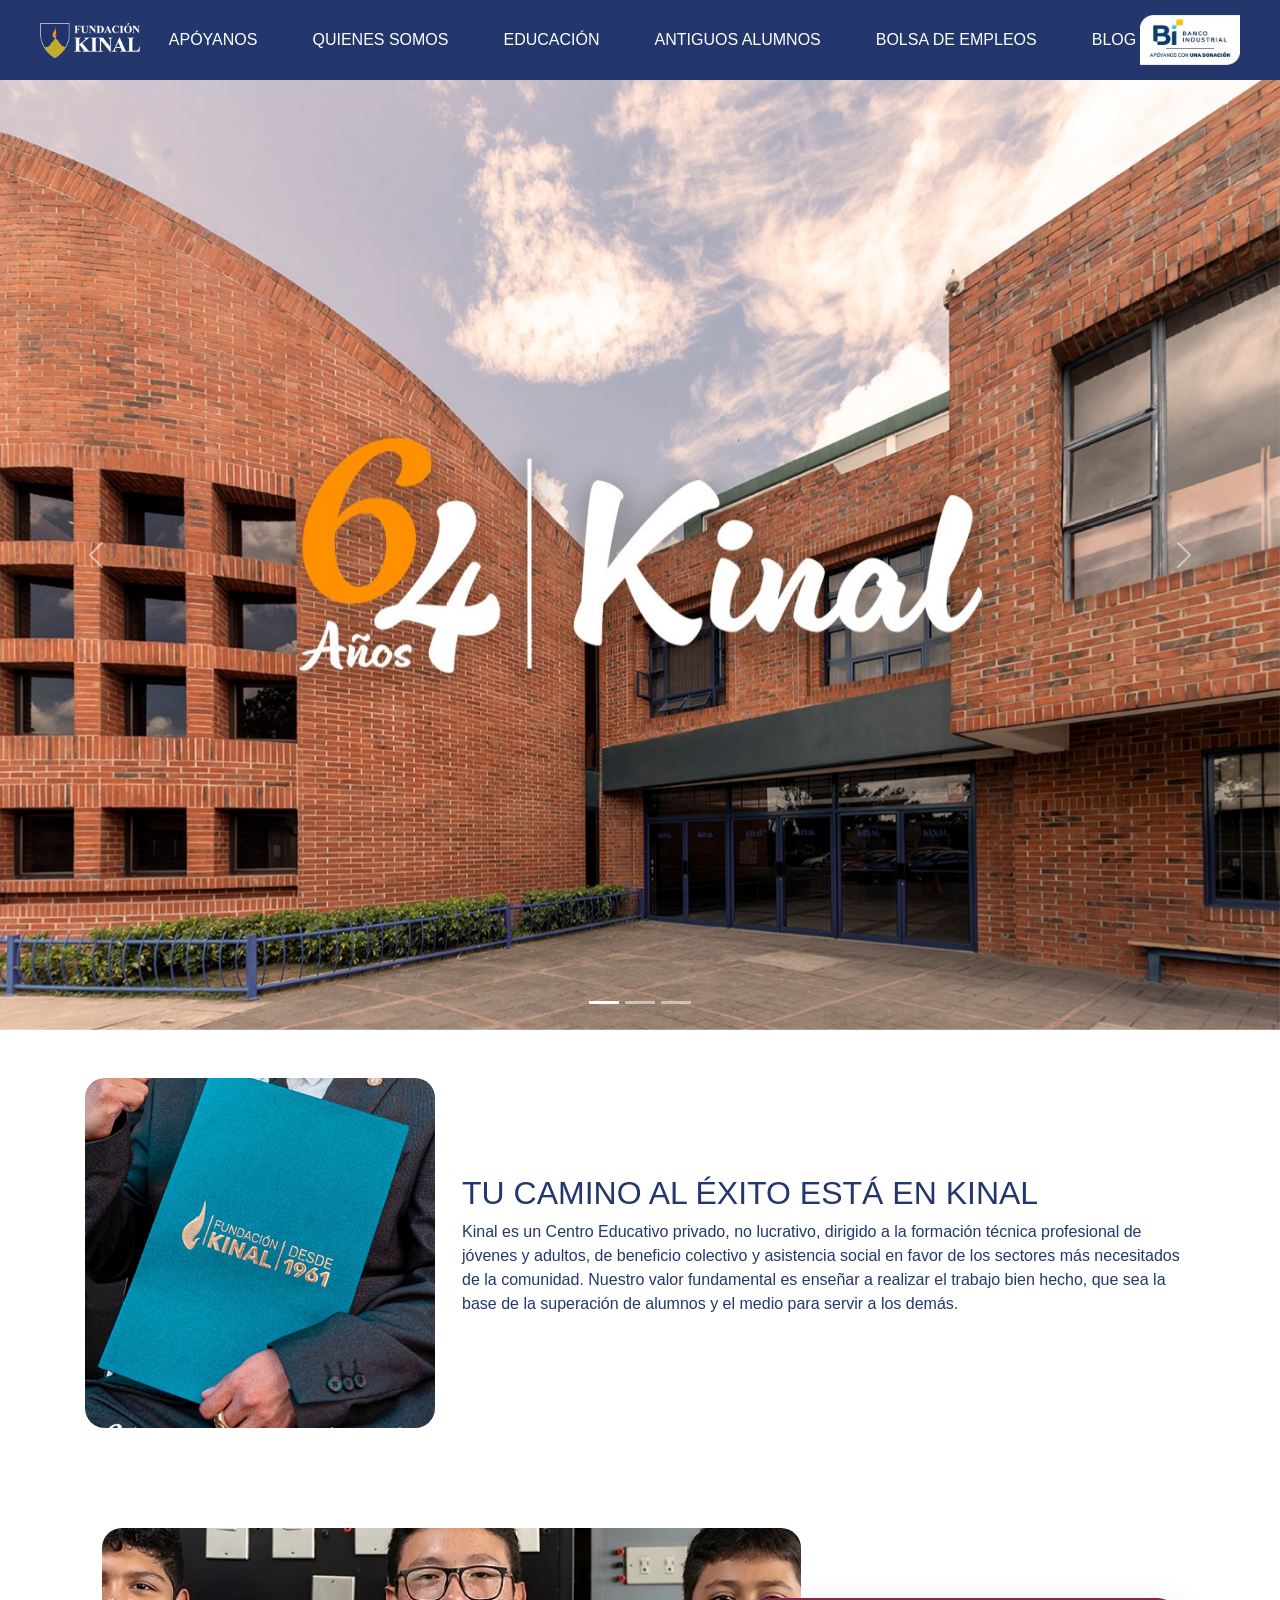
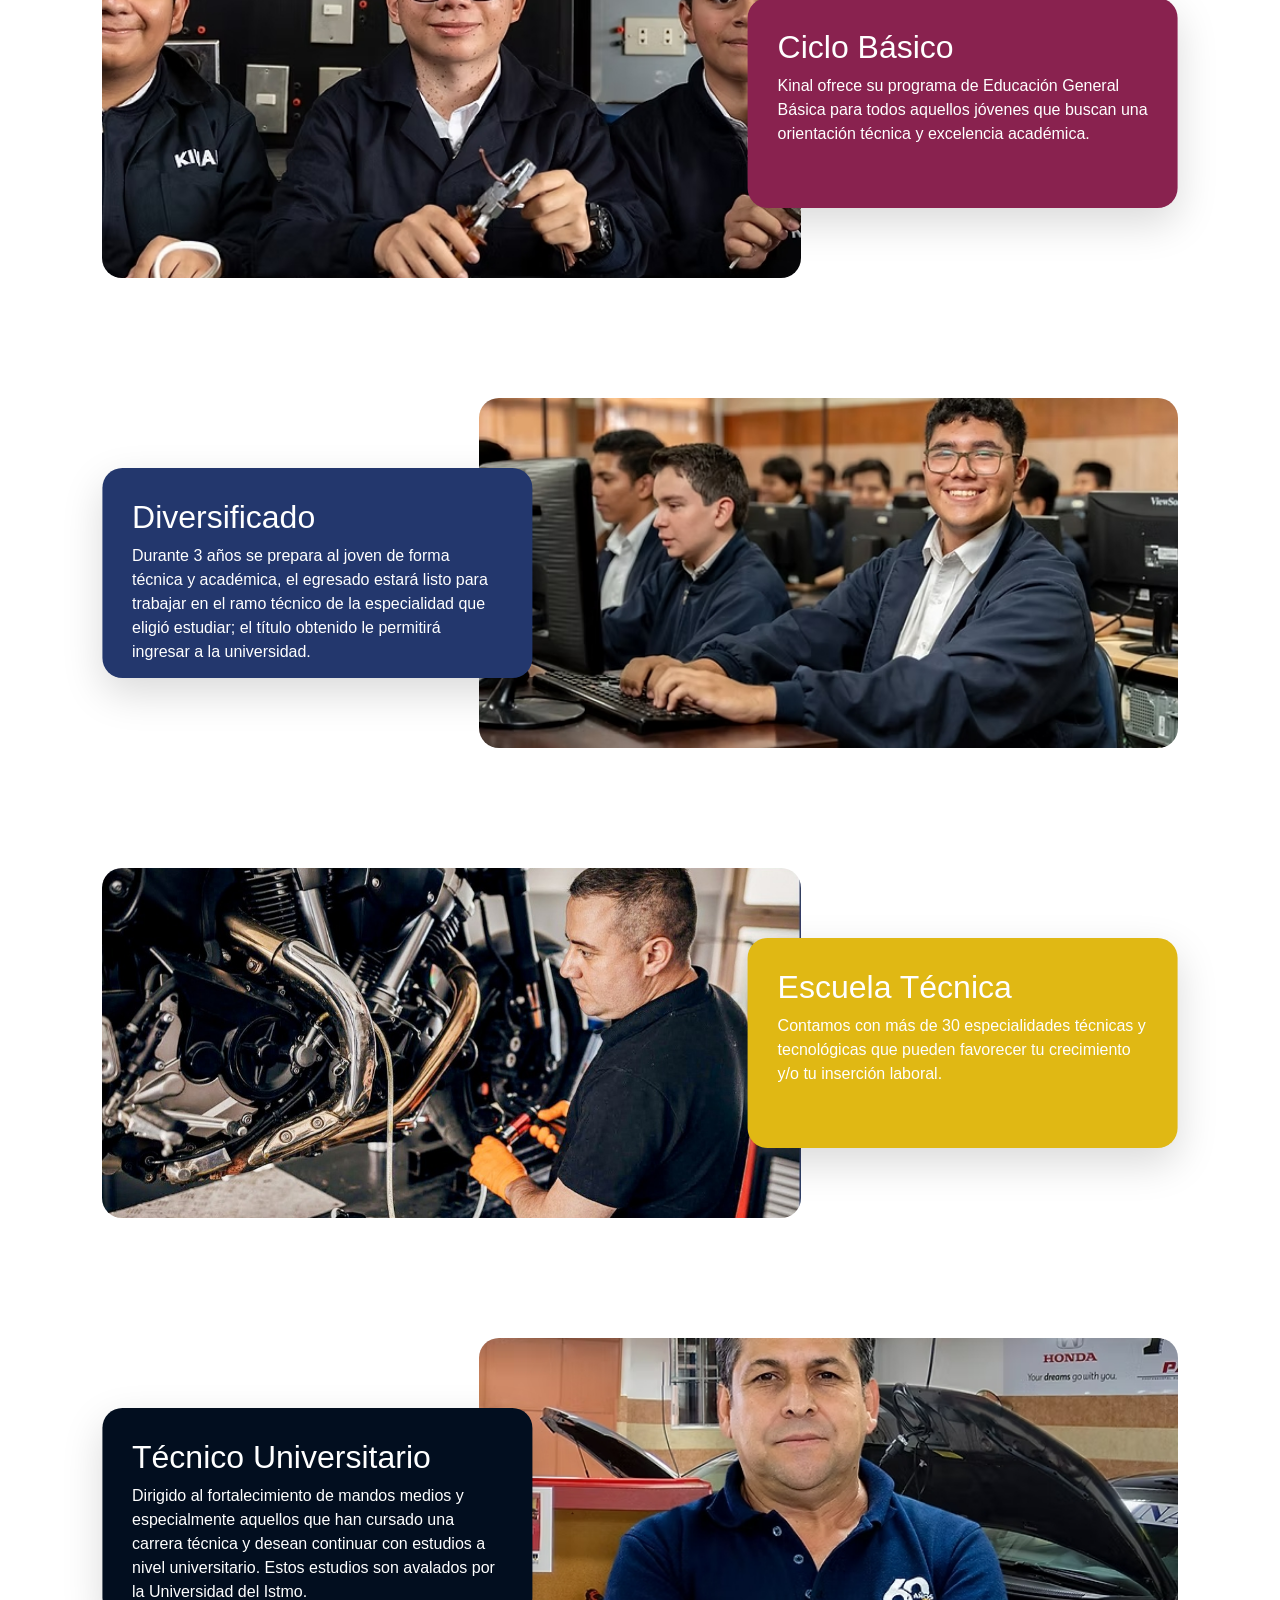
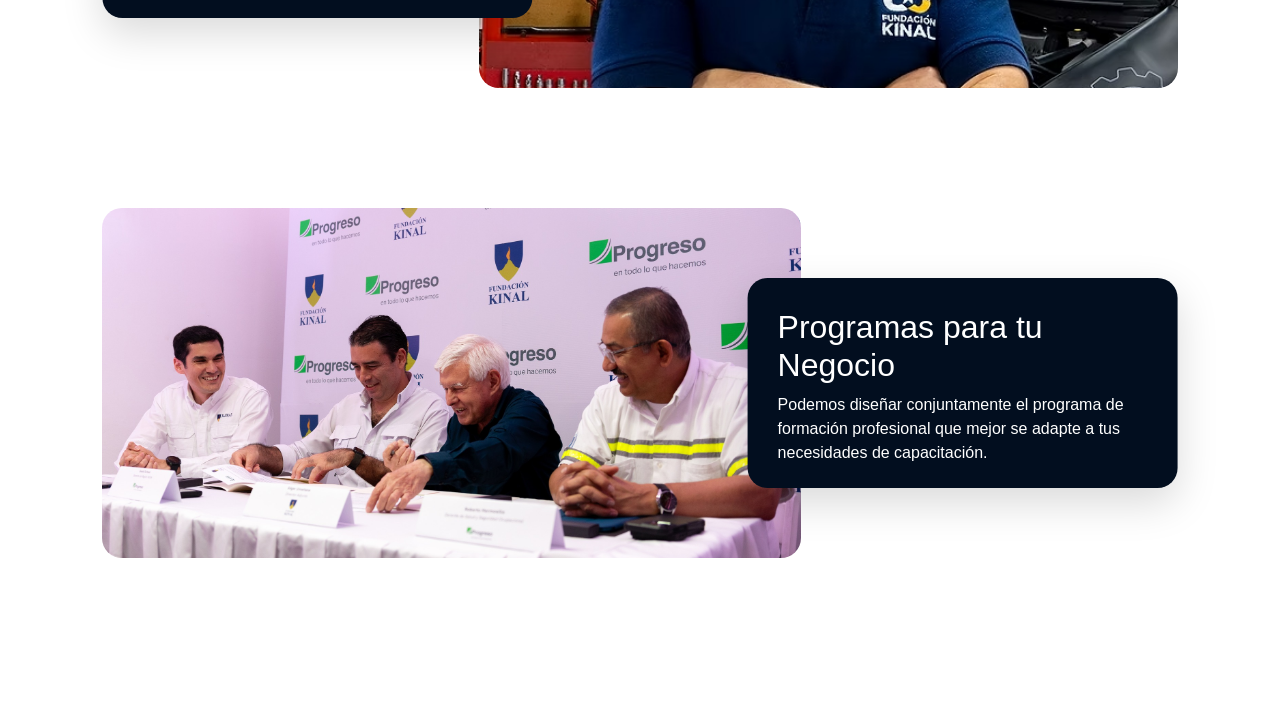
==== kinal.html @ 579fa418 "Se trabajó vista preliminar de Rediseño Página Kinal" ====
<!DOCTYPE html>
<html lang="es">
<head>
    <meta charset="UTF-8">
    <meta name="viewport" content="width=device-width, initial-scale=1.0">
    <title>Fundación Kinal</title>
    <link href="https://cdn.jsdelivr.net/npm/bootstrap@5.3.8/dist/css/bootstrap.min.css" rel="stylesheet" integrity="sha384-sRIl4kxILFvY47J16cr9ZwB07vP4J8+LH7qKQnuqkuIAvNWLzeN8tE5YBujZqJLB" crossorigin="anonymous"></head>
    <script src="https://cdn.jsdelivr.net/npm/bootstrap@5.3.8/dist/js/bootstrap.bundle.min.js" integrity="sha384-FKyoEForCGlyvwx9Hj09JcYn3nv7wiPVlz7YYwJrWVcXK/BmnVDxM+D2scQbITxI" crossorigin="anonymous"></script>
    <link rel="stylesheet" href="./styles/kinal.css">
<body>
    <header class="header">
        <div class="logo"><img src="assets/logo_kinal.png" alt=""></div>
        <nav class="nav">
            <a href="#inicio">APÓYANOS</a>
            <a href="#galeria">QUIENES SOMOS</a>
            <a href="#servicios">EDUCACIÓN</a>
            <a href="#contacto">ANTIGUOS ALUMNOS</a>
            <a href="#contacto">BOLSA DE EMPLEOS</a>
            <a href="#contacto">BLOG</a>

        </nav>
        <div class="bi"><img src="assets/bi_kinal.png" alt=""></div>
    </header>

    <div id="carouselExampleIndicators" class="carousel slide">
        <div class="carousel-indicators">
            <button type="button" data-bs-target="#carouselExampleIndicators" data-bs-slide-to="0" class="active" aria-current="true" aria-label="Slide 1"></button>
            <button type="button" data-bs-target="#carouselExampleIndicators" data-bs-slide-to="1" aria-label="Slide 2"></button>
            <button type="button" data-bs-target="#carouselExampleIndicators" data-bs-slide-to="2" aria-label="Slide 3"></button>
        </div>
        <div class="carousel-inner">
            <div class="carousel-item active">
            <img src="assets/construccion_kinal.jpg" class="d-block w-100" alt="...">
            </div>
            <div class="carousel-item">
            <img src="assets/graduandos.jpg" class="d-block w-100" alt="...">
            </div>
            <div class="carousel-item">
            <img src="assets/3ro_kinal.jpg" class="d-block w-100" alt="...">
            </div>
        </div>
        <button class="carousel-control-prev" type="button" data-bs-target="#carouselExampleIndicators" data-bs-slide="prev">
            <span class="carousel-control-prev-icon" aria-hidden="true"></span>
            <span class="visually-hidden">Previous</span>
        </button>
        <button class="carousel-control-next" type="button" data-bs-target="#carouselExampleIndicators" data-bs-slide="next">
            <span class="carousel-control-next-icon" aria-hidden="true"></span>
            <span class="visually-hidden">Next</span>
        </button>
    </div>

    <div class="container my-5">

  <div class="row align-items-center">    
    <div class="col-md-4 text-center">
      <img 
        src="./assets/exito_kinal.jpg" 
        alt="Kinal"
        class="img-fluid imagen-kinal"
      >
    </div>
    <div class="col-md-8 texto-kinal">
      <h2>TU CAMINO AL ÉXITO ESTÁ EN KINAL</h2>
      <p>
        Kinal es un Centro Educativo privado, no lucrativo, dirigido a la
        formación técnica profesional de jóvenes y adultos, de beneficio
        colectivo y asistencia social en favor de los sectores más necesitados
        de la comunidad. Nuestro valor fundamental es enseñar a realizar el
        trabajo bien hecho, que sea la base de la superación de alumnos y el
        medio para servir a los demás.
      </p>
    </div>

    <section class="info-section">

  <div class="info-block left">
    <img src="assets/basicos.jpg" alt="Instalaciones">
    <div class="info-box basicos">
      <h2>Ciclo Básico</h2>
      <p>
        Kinal ofrece su programa de Educación General Básica para todos aquellos jóvenes que buscan una orientación técnica y excelencia académica.
      </p>
    </div>
  </div>

  <div class="info-block right">
    <img src="assets/diversificado.jpg" alt="Laboratorios">
    <div class="info-box diversificado">
      <h2>Diversificado</h2>
      <p>
        Durante 3 años se prepara al joven de forma técnica y académica, el egresado estará listo para trabajar en el ramo técnico de la especialidad que eligió estudiar; el título obtenido le permitirá ingresar a la universidad.
      </p>
    </div>
  </div>

  <div class="info-block left">
    <img src="assets/superior.jpg" alt="Instalaciones">
    <div class="info-box superior">
      <h2>Escuela Técnica</h2>
      <p>
        Contamos con más de 30 especialidades técnicas y tecnológicas que pueden favorecer tu crecimiento y/o tu inserción laboral.
      </p>
    </div>
  </div>

  <div class="info-block right">
    <img src="assets/tecnicoUni.jpg" alt="Laboratorios">
    <div class="info-box tecnico">
      <h2>Técnico Universitario</h2>
      <p>
        Dirigido al fortalecimiento de mandos medios y especialmente aquellos que han cursado una carrera técnica y desean continuar con estudios a nivel universitario. Estos estudios son avalados por la Universidad del Istmo.      
      </p>
    </div>
  </div>

  <div class="info-block left">
    <img src="assets/negocio.jpg" alt="Instalaciones">
    <div class="info-box tecnico">
      <h2>Programas para tu Negocio</h2>
      <p>
        Podemos diseñar conjuntamente el programa de formación profesional que mejor se adapte a tus necesidades de capacitación.
      </p>
    </div>
  </div>


</section>

  </div>
</div>
</body>
</html>
---- styles/kinal.css ----
* {
    margin: 0;
    padding: 0;
    box-sizing: border-box;
}

body {
    padding-top: 80px;
    font-family: Arial, sans-serif;
}

/* HEADER */
.header {
    position: fixed;
    top: 0;
    width: 100%;
    background-color: #23376d;
    color: #ffffff;
    display: flex;
    justify-content: space-between;
    align-items: center;
    padding: 15px 40px;
    z-index: 1000;
}

/* LOGO */
.logo,
.bi {
    flex: 1;
}

.logo {
    text-align: left;
}

.bi {
    text-align: right;
}

/* NAV CENTRADA */
.nav {
    flex: 2;
    display: flex;
    justify-content: center;
    gap: 30px;
    flex-wrap: nowrap;     
    white-space: nowrap;
}

.logo img{
    width: 100px;

}

.bi img{
    width: 100px;

}

/* NAV */
.nav a {
    color: #ffffff;
    text-decoration: none;
    margin-left: 25px;
    font-size: 1rem;
    position: relative;
    transition: color 0.3s ease;
    white-space: nowrap;
}

/* Hover con línea animada */
.nav a::after {
    content: "";
    position: absolute;
    width: 0;
    height: 2px;
    background-color: #eb7207;
    left: 0;
    bottom: -5px;
    transition: width 0.3s ease;
}

.nav a:hover {
    color: #eb7207;
}

.nav a:hover::after {
    width: 100%;
}

.carousel-item {
  height: 950px;
}

.carousel-item img {
  height: 100%;
  width: 100%;
  object-fit: cover;
}
.imagen-kinal {
  width: 350px;
  height: 350px;
  object-fit: cover; /* evita deformaciones */
  border-radius: 20px; /* bordes redondeados */
}

.texto-kinal {
  color: #23376d;
}

.info-section {
    display: flex;
    flex-direction: column;
    gap: 120px;
    margin: 100px auto;
    max-width: 1100px;
}

/* BLOQUE BASE */
.info-block {
    position: relative;
    display: flex;
    align-items: center;
}

/* IMAGEN */
.info-block img {
    width: 65%;
    height: 350px;
    object-fit: cover;
    border-radius: 20px;
}

/* CAJA DE TEXTO */
.info-box {
    position: absolute;
    width: 40%;
    height: 60%;
    background-color: #ffffff;
    padding: 30px;
    border-radius: 20px;
    box-shadow: 0 15px 40px rgba(0,0,0,0.15);
    color: white;
}

.info-box.basicos{
    background-color: #89224f;
}

.info-box.diversificado{
    background-color: #23376d;
}

.info-box.superior{
    background-color: #e0b814;
}

.info-box.tecnico{
    background-color: #020e1f;
}
/* IZQUIERDA */
.info-block.left {
    justify-content: flex-start;
}

.info-block.left .info-box {
    left: 0;
    transform: translateX(150%);
}



/* DERECHA */
.info-block.right {
    justify-content: flex-end;
}

.info-block.right .info-box {
    right: 0;
    transform: translateX(-150%);
}
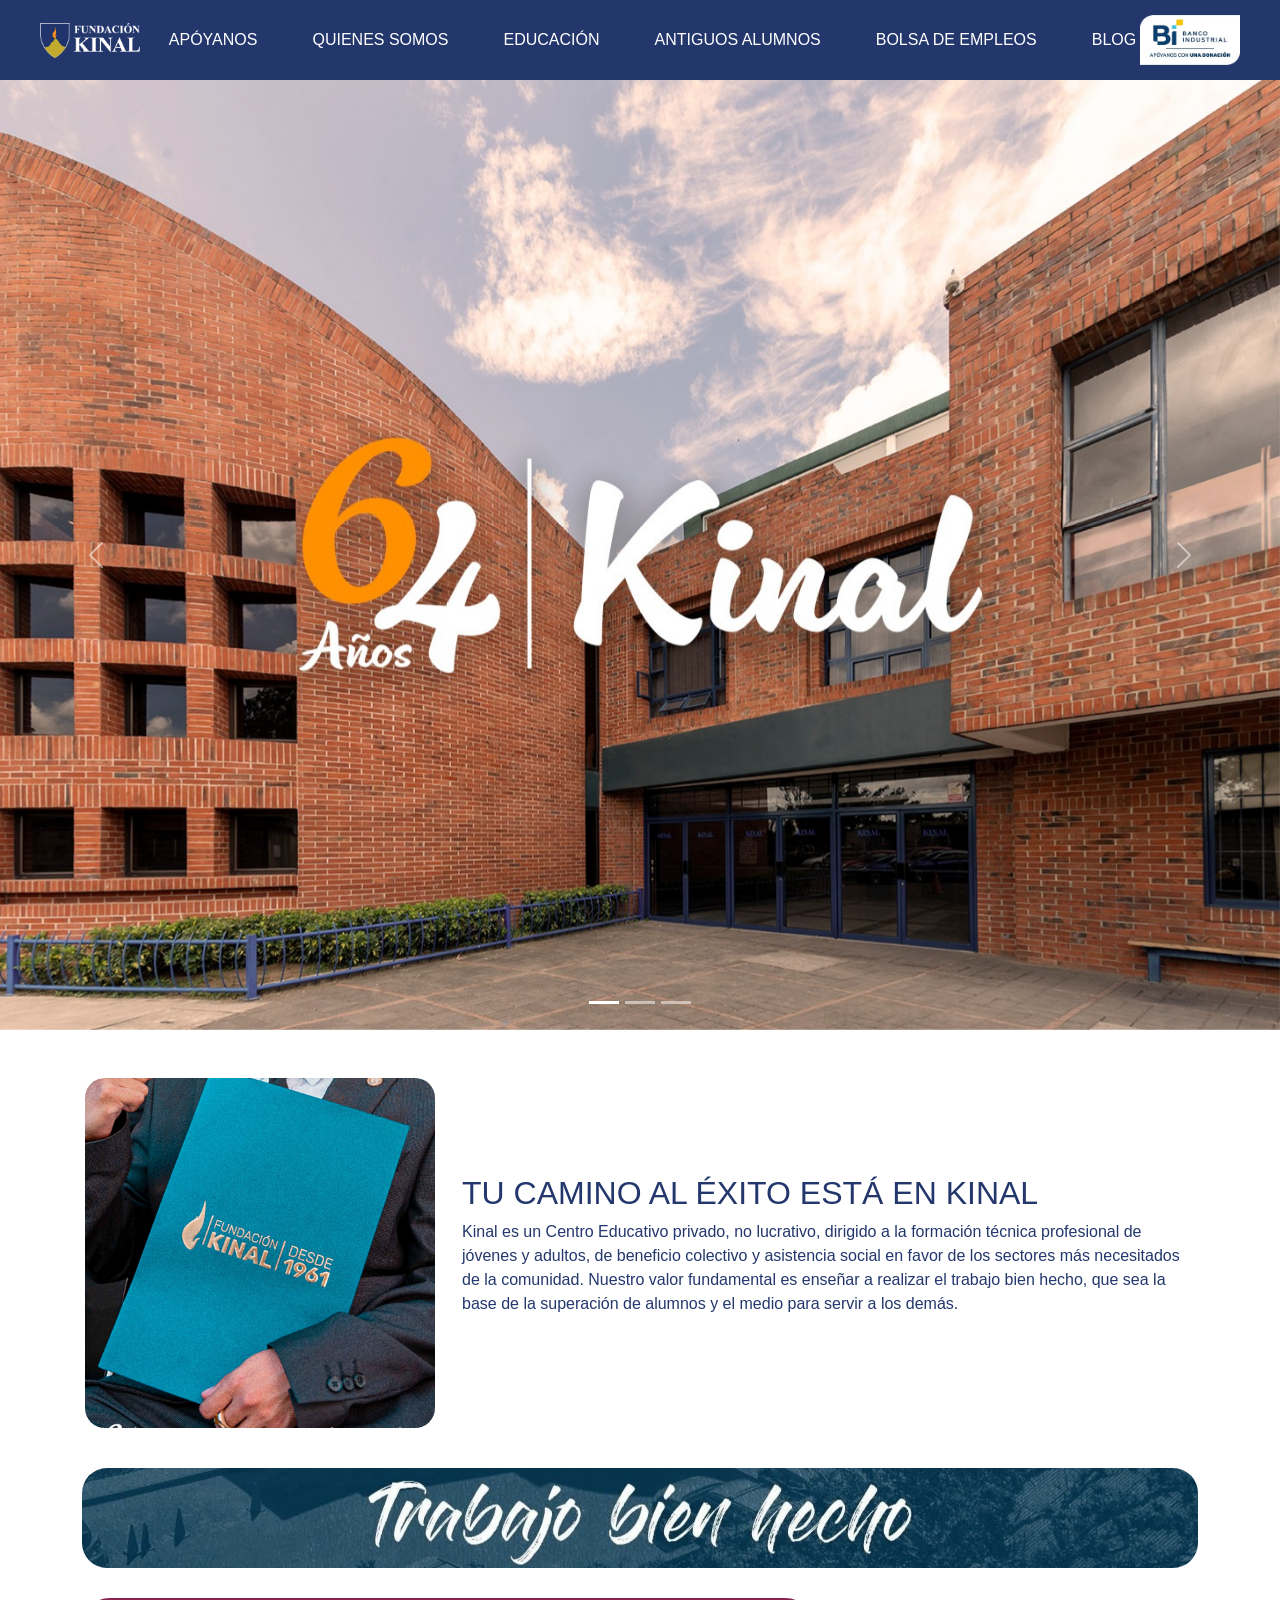
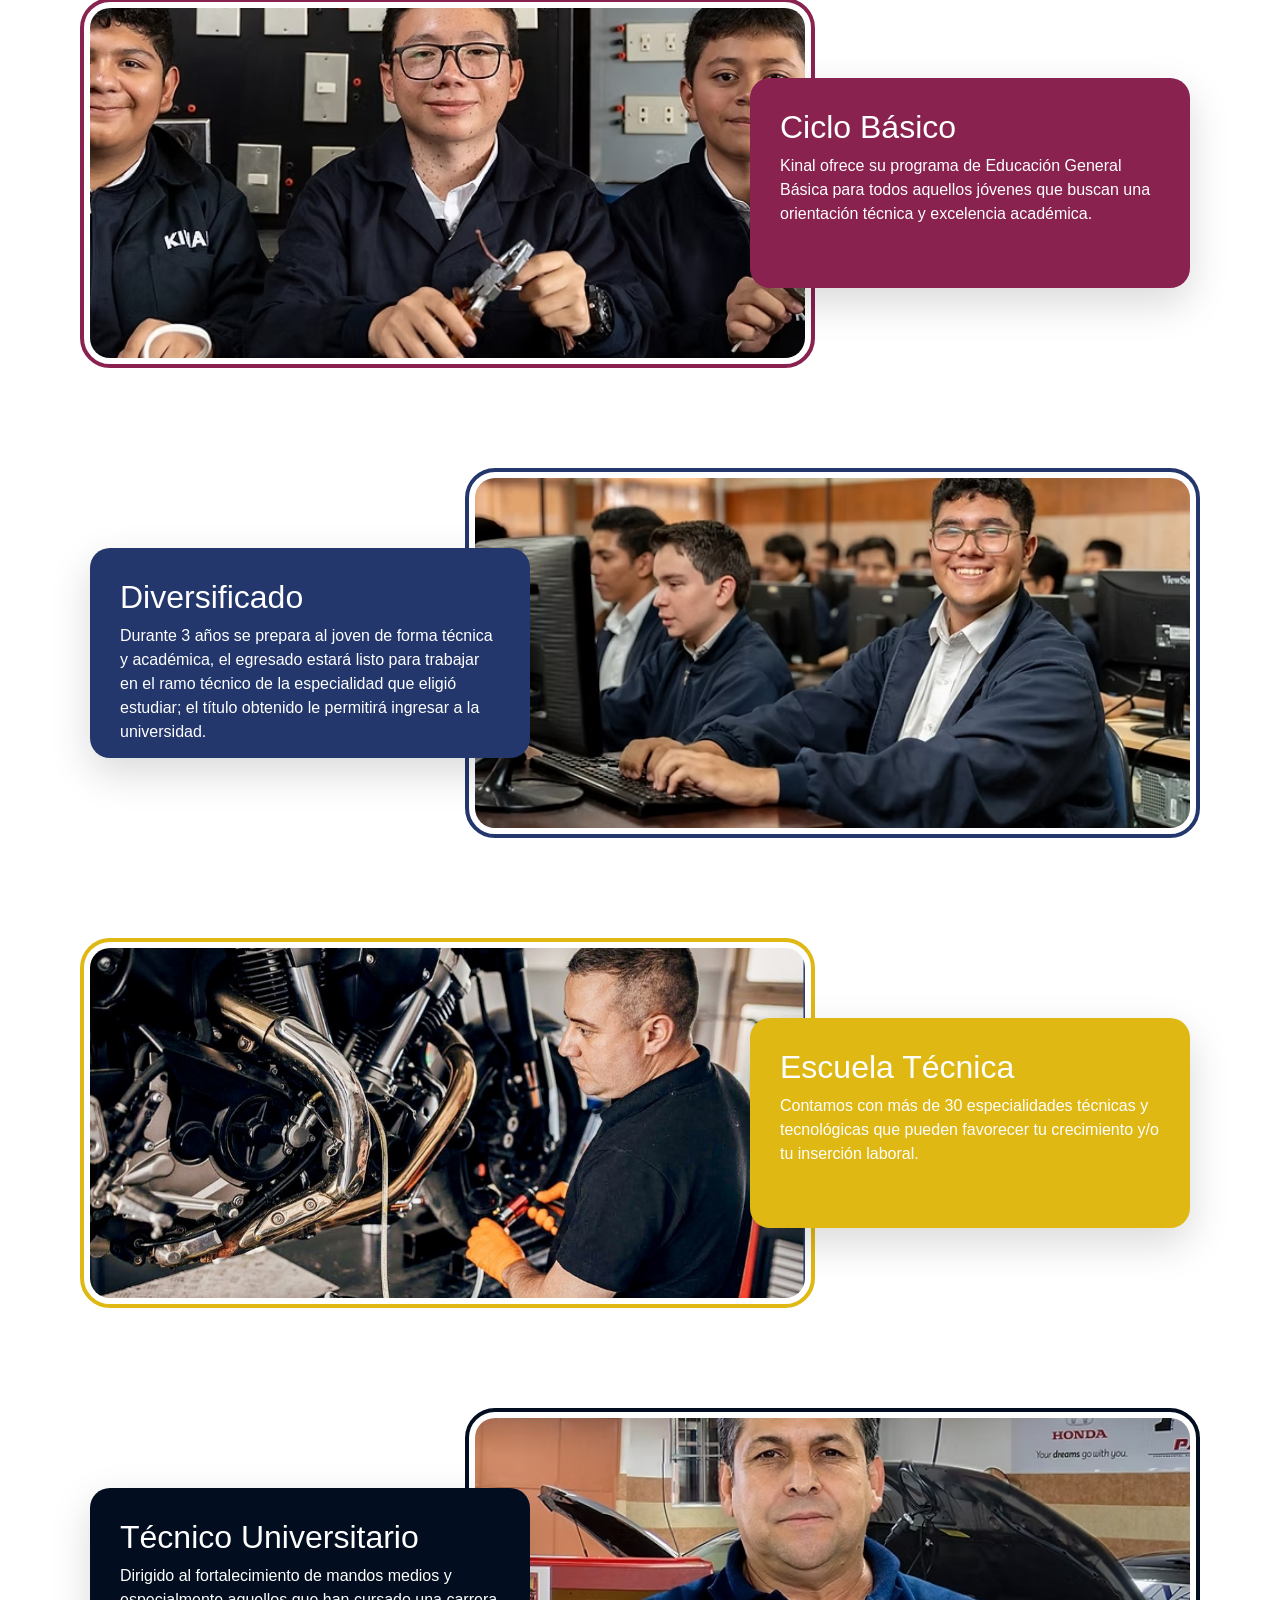
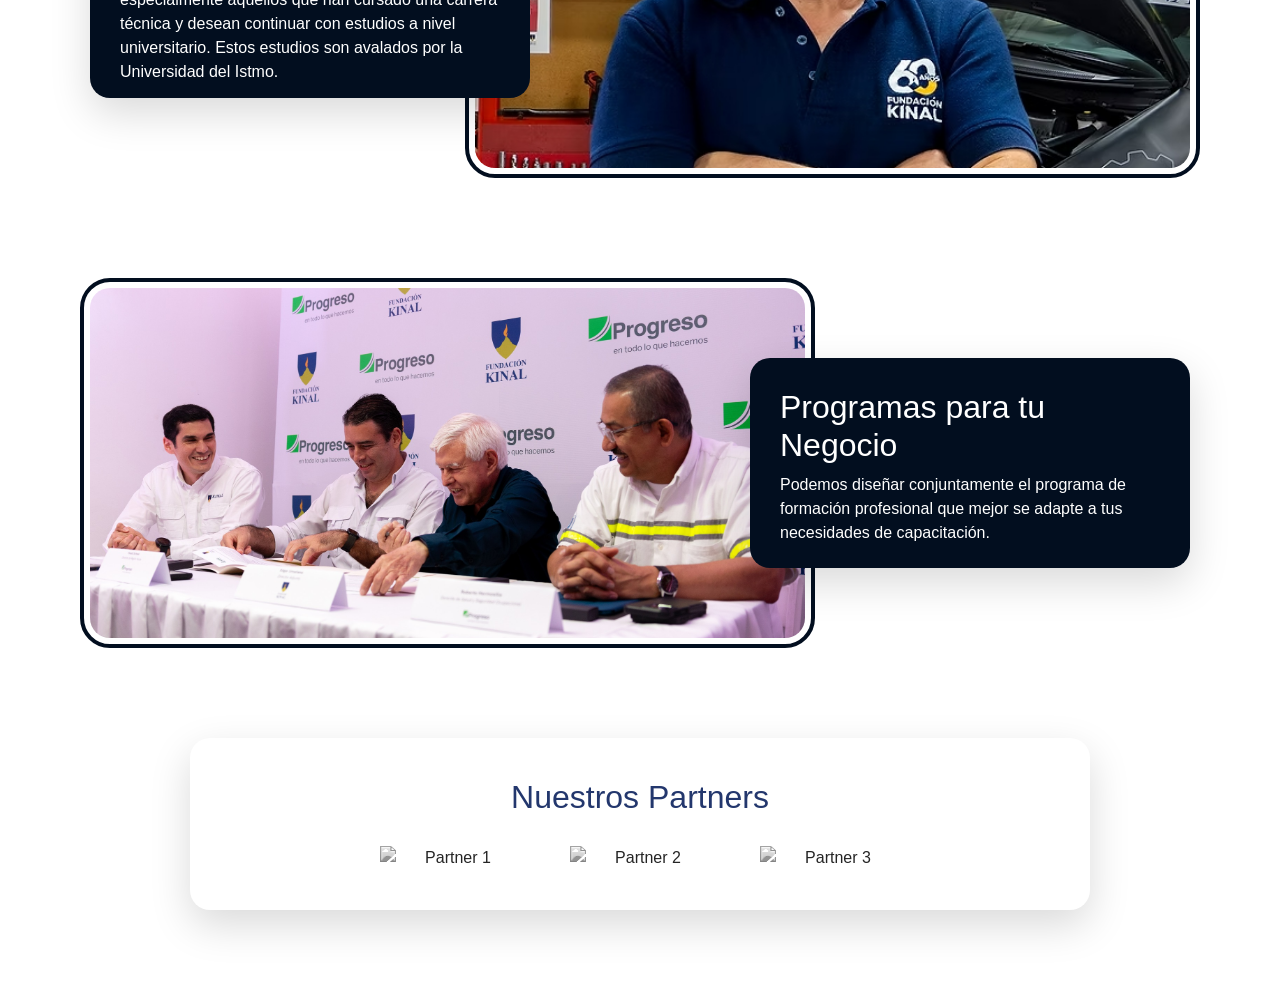
==== commit 1c692f25: "Se agregaron imagenes al diseño de la página de Kinal" ====
--- a/kinal.html
+++ b/kinal.html
@@ -51,80 +51,96 @@
 
     <div class="container my-5">
 
-  <div class="row align-items-center">    
-    <div class="col-md-4 text-center">
-      <img 
-        src="./assets/exito_kinal.jpg" 
-        alt="Kinal"
-        class="img-fluid imagen-kinal"
-      >
+    <div class="row align-items-center">    
+        <div class="col-md-4 text-center">
+        <img 
+            src="./assets/exito_kinal.jpg" 
+            alt="Kinal"
+            class="img-fluid imagen-kinal"
+        >
+        </div>
+        <div class="col-md-8 texto-kinal">
+        <h2>TU CAMINO AL ÉXITO ESTÁ EN KINAL</h2>
+        <p>
+            Kinal es un Centro Educativo privado, no lucrativo, dirigido a la
+            formación técnica profesional de jóvenes y adultos, de beneficio
+            colectivo y asistencia social en favor de los sectores más necesitados
+            de la comunidad. Nuestro valor fundamental es enseñar a realizar el
+            trabajo bien hecho, que sea la base de la superación de alumnos y el
+            medio para servir a los demás.
+        </p>
+        </div>
+    </div>   
+
+    <div class="banner-imagen">
+        <img src="assets/lema.jpg" alt="Trabajo bien hecho">
     </div>
-    <div class="col-md-8 texto-kinal">
-      <h2>TU CAMINO AL ÉXITO ESTÁ EN KINAL</h2>
-      <p>
-        Kinal es un Centro Educativo privado, no lucrativo, dirigido a la
-        formación técnica profesional de jóvenes y adultos, de beneficio
-        colectivo y asistencia social en favor de los sectores más necesitados
-        de la comunidad. Nuestro valor fundamental es enseñar a realizar el
-        trabajo bien hecho, que sea la base de la superación de alumnos y el
-        medio para servir a los demás.
-      </p>
-    </div>
+
 
     <section class="info-section">
 
-  <div class="info-block left">
-    <img src="assets/basicos.jpg" alt="Instalaciones">
-    <div class="info-box basicos">
-      <h2>Ciclo Básico</h2>
-      <p>
-        Kinal ofrece su programa de Educación General Básica para todos aquellos jóvenes que buscan una orientación técnica y excelencia académica.
-      </p>
+    <div class="info-block left basicos">
+        <img src="assets/basicos.jpg" alt="Instalaciones">
+        <div class="info-box basicos">
+        <h2>Ciclo Básico</h2>
+        <p>
+            Kinal ofrece su programa de Educación General Básica para todos aquellos jóvenes que buscan una orientación técnica y excelencia académica.
+        </p>
+        </div>
     </div>
-  </div>
 
-  <div class="info-block right">
-    <img src="assets/diversificado.jpg" alt="Laboratorios">
-    <div class="info-box diversificado">
-      <h2>Diversificado</h2>
-      <p>
-        Durante 3 años se prepara al joven de forma técnica y académica, el egresado estará listo para trabajar en el ramo técnico de la especialidad que eligió estudiar; el título obtenido le permitirá ingresar a la universidad.
-      </p>
+    <div class="info-block right diversificado">
+        <img src="assets/diversificado.jpg" alt="Laboratorios">
+        <div class="info-box diversificado">
+        <h2>Diversificado</h2>
+        <p>
+            Durante 3 años se prepara al joven de forma técnica y académica, el egresado estará listo para trabajar en el ramo técnico de la especialidad que eligió estudiar; el título obtenido le permitirá ingresar a la universidad.
+        </p>
+        </div>
     </div>
-  </div>
 
-  <div class="info-block left">
-    <img src="assets/superior.jpg" alt="Instalaciones">
-    <div class="info-box superior">
-      <h2>Escuela Técnica</h2>
-      <p>
-        Contamos con más de 30 especialidades técnicas y tecnológicas que pueden favorecer tu crecimiento y/o tu inserción laboral.
-      </p>
+    <div class="info-block left superior">
+        <img src="assets/superior.jpg" alt="Instalaciones">
+        <div class="info-box superior">
+        <h2>Escuela Técnica</h2>
+        <p>
+            Contamos con más de 30 especialidades técnicas y tecnológicas que pueden favorecer tu crecimiento y/o tu inserción laboral.
+        </p>
+        </div>
     </div>
-  </div>
 
-  <div class="info-block right">
-    <img src="assets/tecnicoUni.jpg" alt="Laboratorios">
-    <div class="info-box tecnico">
-      <h2>Técnico Universitario</h2>
-      <p>
-        Dirigido al fortalecimiento de mandos medios y especialmente aquellos que han cursado una carrera técnica y desean continuar con estudios a nivel universitario. Estos estudios son avalados por la Universidad del Istmo.      
-      </p>
+    <div class="info-block right tecnico">
+        <img src="assets/tecnicoUni.jpg" alt="Laboratorios">
+        <div class="info-box tecnico">
+        <h2>Técnico Universitario</h2>
+        <p>
+            Dirigido al fortalecimiento de mandos medios y especialmente aquellos que han cursado una carrera técnica y desean continuar con estudios a nivel universitario. Estos estudios son avalados por la Universidad del Istmo.      
+        </p>
+        </div>
     </div>
-  </div>
 
-  <div class="info-block left">
-    <img src="assets/negocio.jpg" alt="Instalaciones">
-    <div class="info-box tecnico">
-      <h2>Programas para tu Negocio</h2>
-      <p>
-        Podemos diseñar conjuntamente el programa de formación profesional que mejor se adapte a tus necesidades de capacitación.
-      </p>
+    <div class="info-block left tecnico">
+        <img src="assets/negocio.jpg" alt="Instalaciones">
+        <div class="info-box tecnico">
+        <h2>Programas para tu Negocio</h2>
+        <p>
+            Podemos diseñar conjuntamente el programa de formación profesional que mejor se adapte a tus necesidades de capacitación.
+        </p>
+        </div>
     </div>
-  </div>
 
 
-</section>
+    </section>
+
+    <div class="partners-box">
+        <h2>Nuestros Partners</h2>
+
+        <div class="partners-logos">
+            <img src="assets/partner1.png" alt="Partner 1">
+            <img src="assets/partner2.png" alt="Partner 2">
+            <img src="assets/partner3.png" alt="Partner 3">
+        </div>
+    </div>
 
   </div>
 </div>
--- a/styles/kinal.css
+++ b/styles/kinal.css
@@ -124,12 +124,42 @@
 }
 
 /* IMAGEN */
-.info-block img {
-    width: 65%;
-    height: 350px;
-    object-fit: cover;
-    border-radius: 20px;
-}
+.info-block.basicos img {
+    width: 65%;
+    height: 350px;
+    object-fit: cover;
+    border-radius: 20px;
+    outline: 4px solid #89224f;
+    outline-offset: 6px;
+}
+
+.info-block.diversificado img {
+    width: 65%;
+    height: 350px;
+    object-fit: cover;
+    border-radius: 20px;
+    outline: 4px solid #23376d;
+    outline-offset: 6px;
+}
+
+.info-block.superior img {
+    width: 65%;
+    height: 350px;
+    object-fit: cover;
+    border-radius: 20px;
+    outline: 4px solid #e0b814;
+    outline-offset: 6px;
+}
+
+.info-block.tecnico img {
+    width: 65%;
+    height: 350px;
+    object-fit: cover;
+    border-radius: 20px;
+    outline: 4px solid #020e1f;
+    outline-offset: 6px;
+}
+
 
 /* CAJA DE TEXTO */
 .info-box {
@@ -180,4 +210,66 @@
     transform: translateX(-150%);
 }
 
-
+.info-section {
+    display: flex;
+    flex-direction: column;
+    gap: 120px;
+    margin-top: 40px;   /* espacio real deseado */
+    margin-bottom: 100px;
+    max-width: 1100px;
+}
+
+
+.banner-imagen {
+    display: flex;
+    justify-content: center;
+    margin: 40px auto 0;
+}
+
+.banner-imagen img {
+    max-width: 100%;      /* no se estira */
+    height: auto;         /* mantiene proporción */
+    border-radius: 25px;  /* bordes redondeados */
+    display: block;
+}
+
+
+.partners-box {
+    max-width: 900px;
+    margin: 80px auto;
+    padding: 40px 30px;
+    background-color: #ffffff;
+    border-radius: 20px;
+    box-shadow: 0 15px 40px rgba(0,0,0,0.15);
+    text-align: center;
+}
+
+.partners-box h2 {
+    color: #23376d;
+    margin-bottom: 30px;
+}
+
+/* CONTENEDOR DE LOGOS */
+.partners-logos {
+    display: flex;
+    justify-content: center;
+    gap: 50px;
+    align-items: center;
+}
+
+/* LOGOS */
+.partners-logos img {
+    width: 140px;
+    height: auto;
+    filter: grayscale(100%);
+    transition: transform 0.3s ease, filter 0.3s ease;
+}
+
+/* HOVER */
+.partners-logos img:hover {
+    filter: grayscale(0%);
+    transform: scale(1.05);
+}
+
+
+
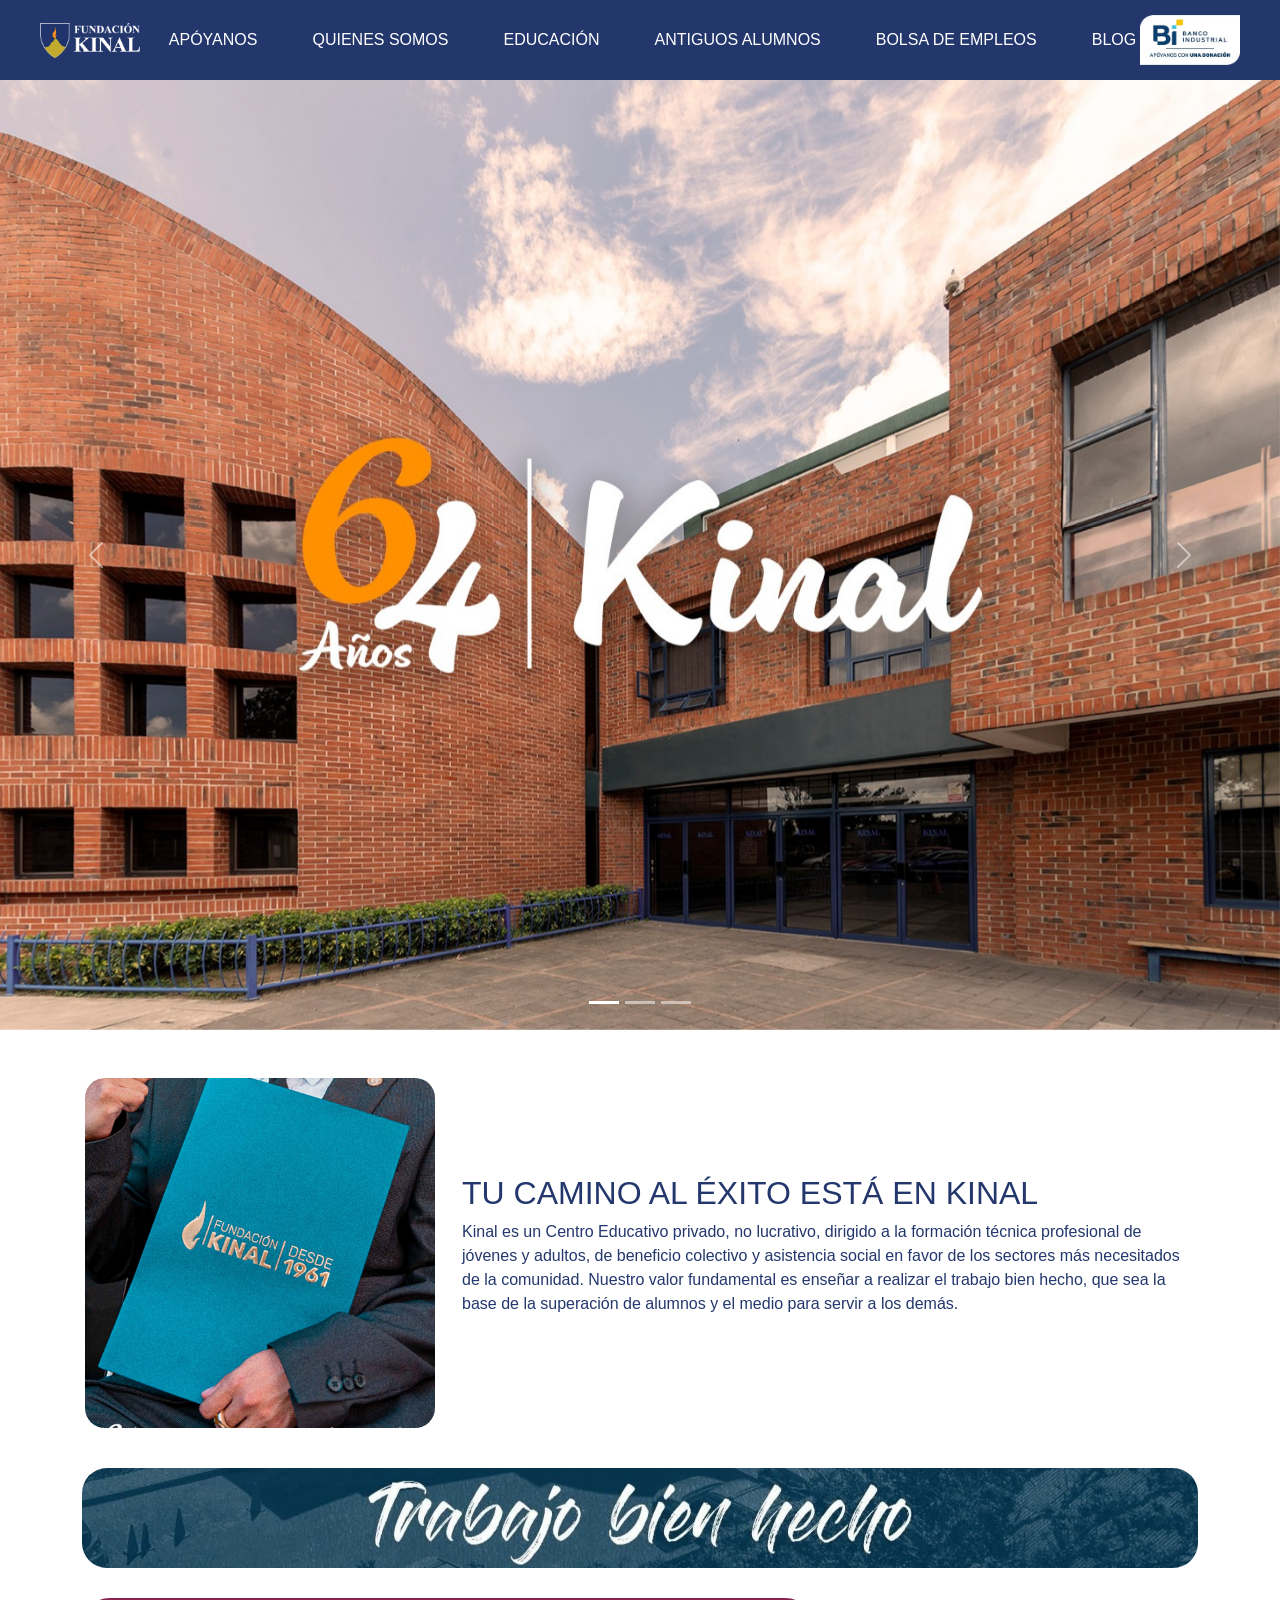
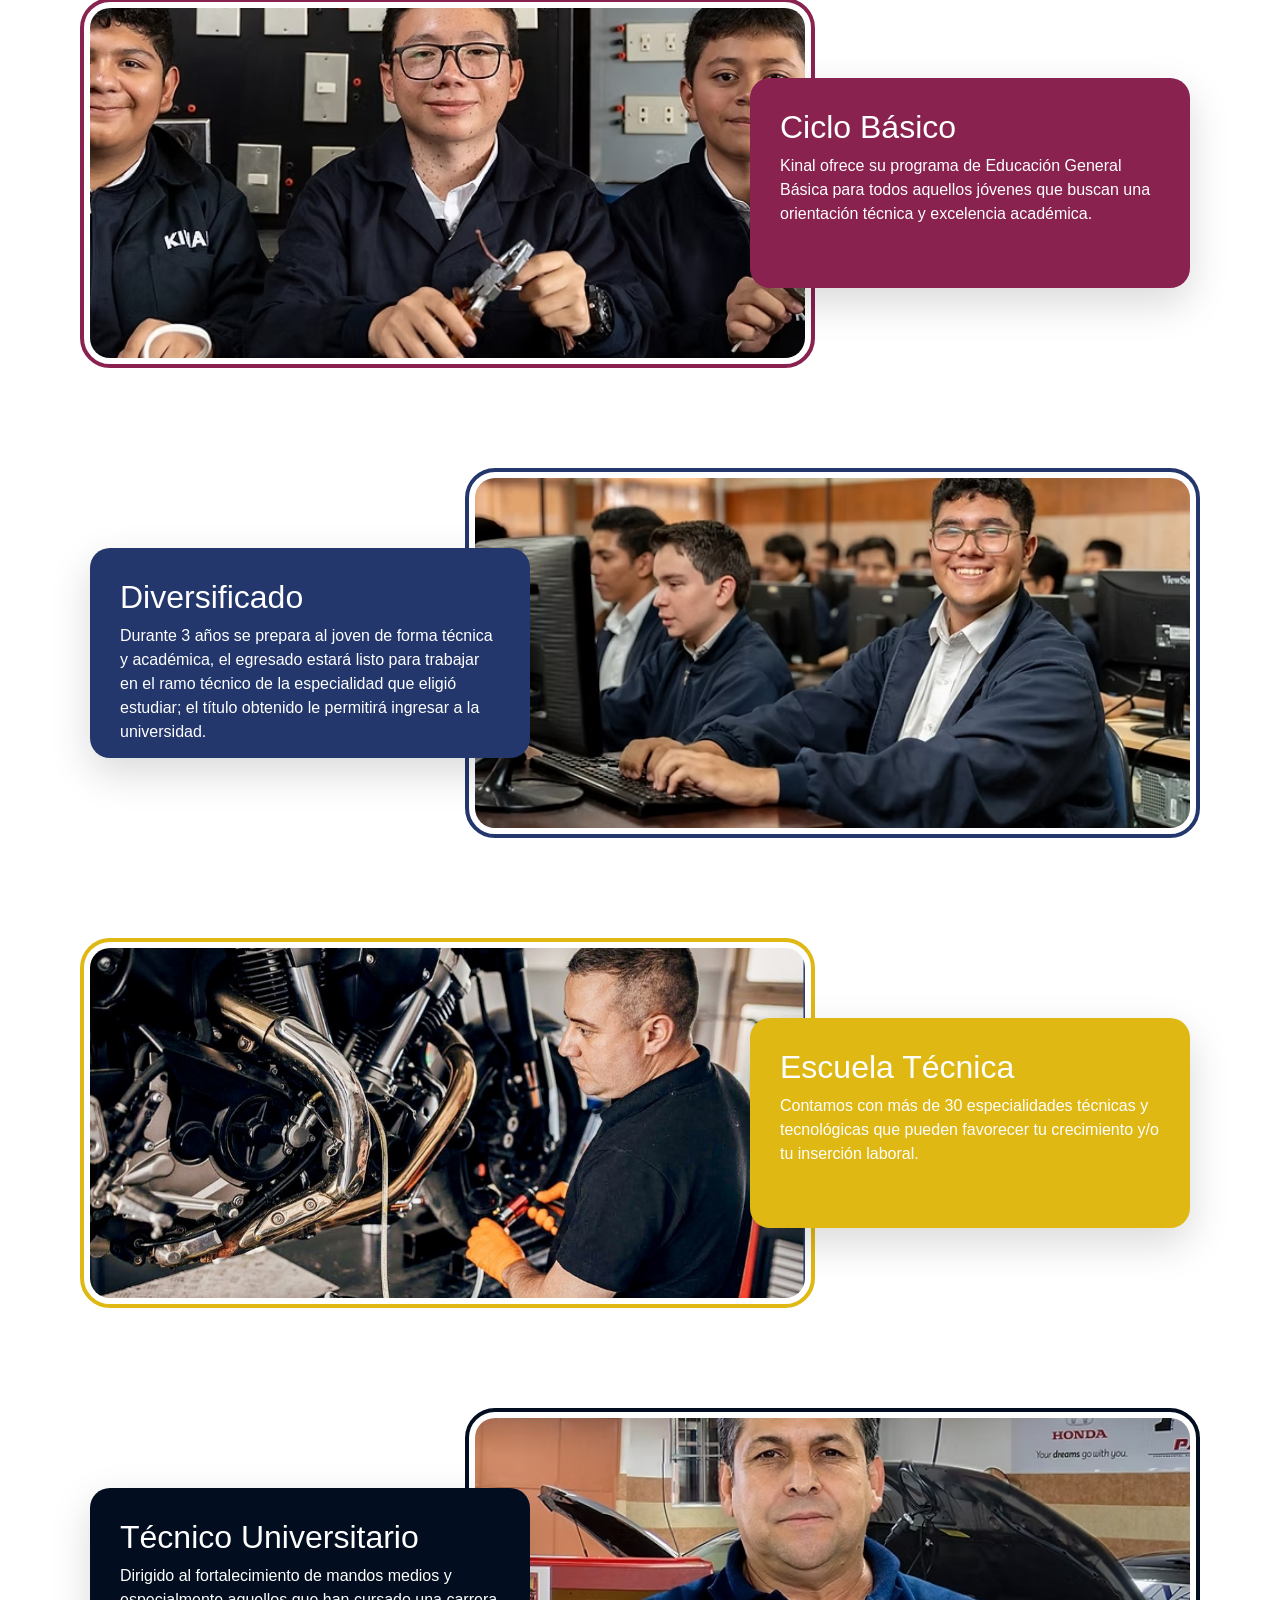
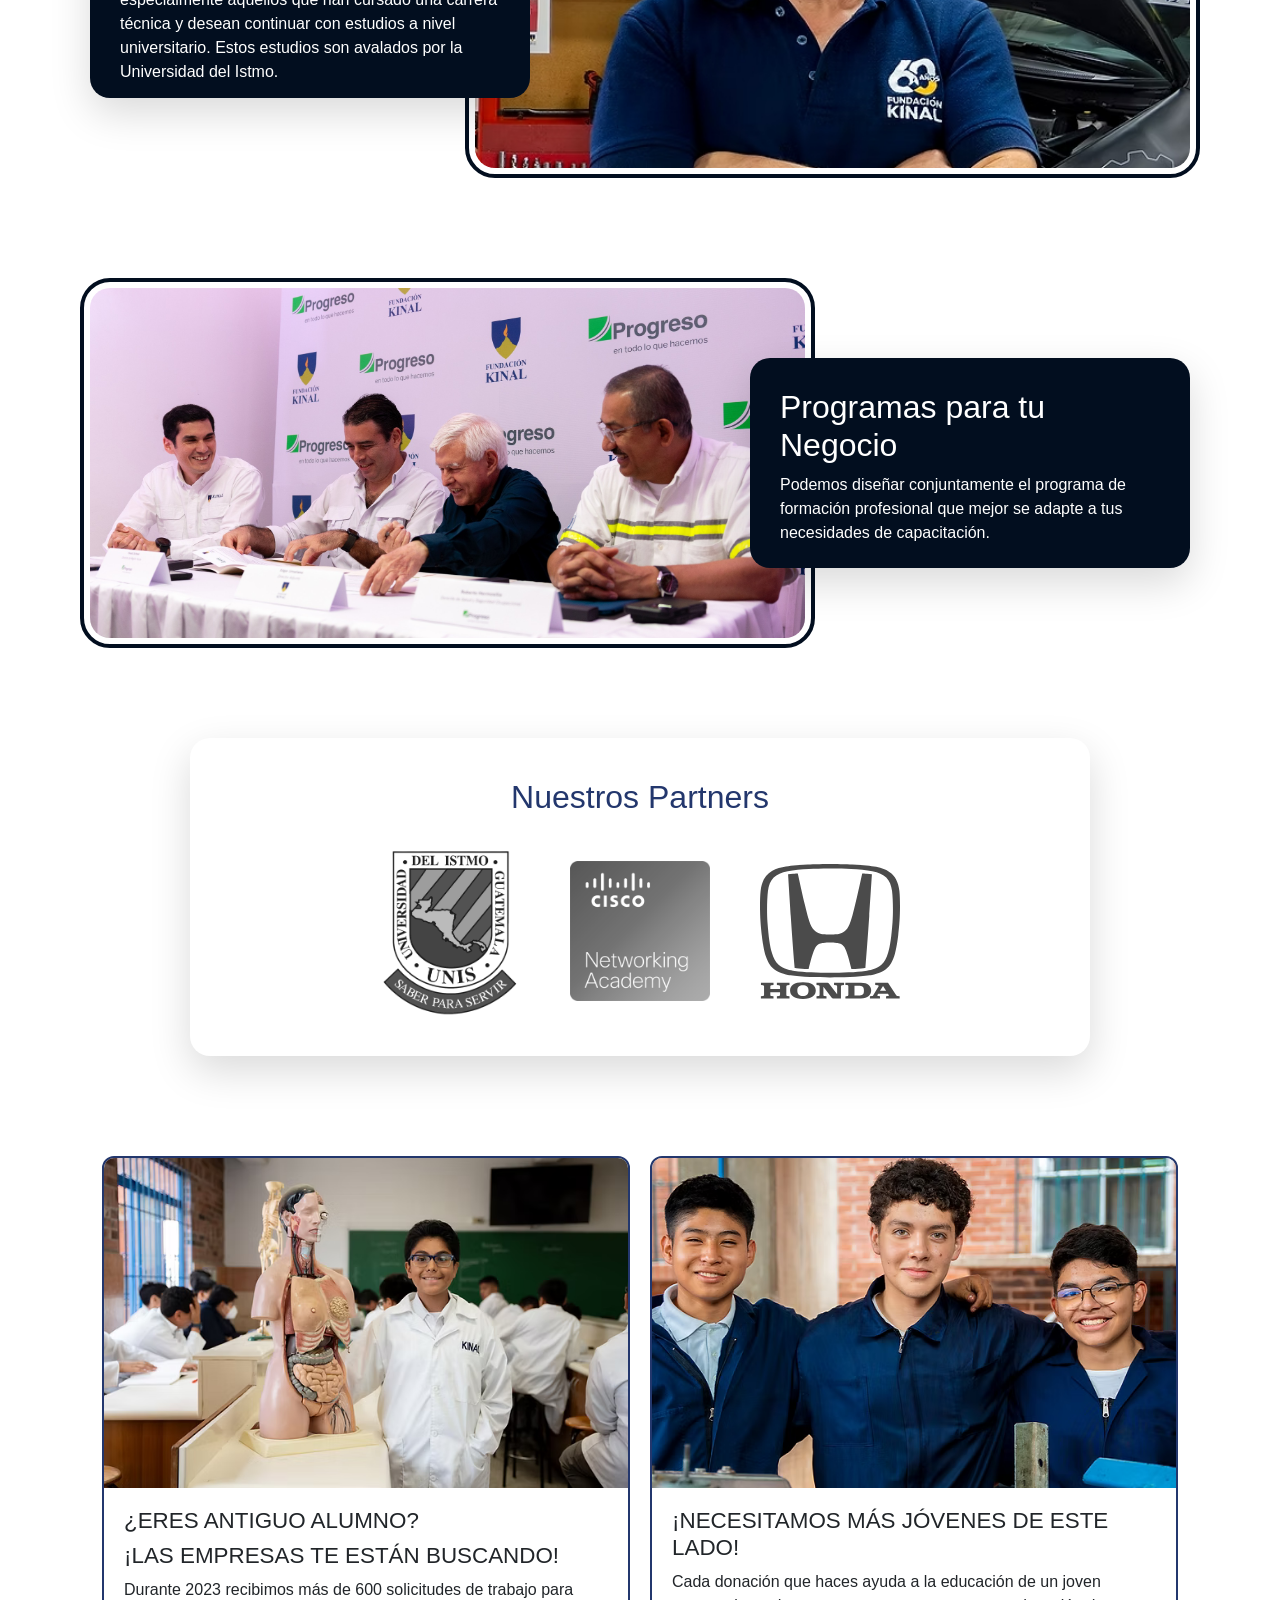
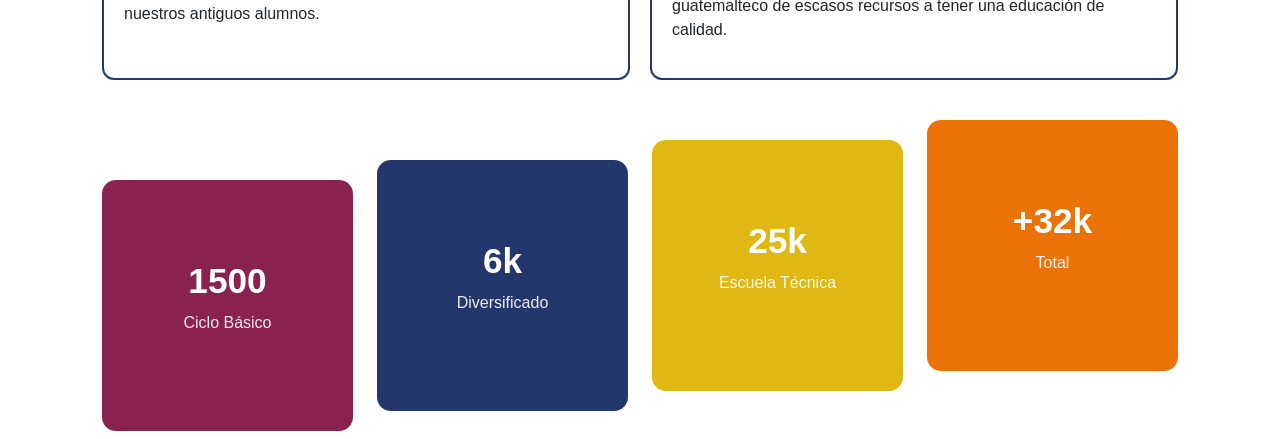
==== commit 91e23105: "Se agregaron los recuadros con la cantidad de estudiantes apoyados por la fundación Kinal" ====
--- a/kinal.html
+++ b/kinal.html
@@ -78,69 +78,123 @@
 
 
     <section class="info-section">
-
-    <div class="info-block left basicos">
-        <img src="assets/basicos.jpg" alt="Instalaciones">
-        <div class="info-box basicos">
-        <h2>Ciclo Básico</h2>
-        <p>
-            Kinal ofrece su programa de Educación General Básica para todos aquellos jóvenes que buscan una orientación técnica y excelencia académica.
-        </p>
-        </div>
-    </div>
-
-    <div class="info-block right diversificado">
-        <img src="assets/diversificado.jpg" alt="Laboratorios">
-        <div class="info-box diversificado">
-        <h2>Diversificado</h2>
-        <p>
-            Durante 3 años se prepara al joven de forma técnica y académica, el egresado estará listo para trabajar en el ramo técnico de la especialidad que eligió estudiar; el título obtenido le permitirá ingresar a la universidad.
-        </p>
-        </div>
-    </div>
-
-    <div class="info-block left superior">
-        <img src="assets/superior.jpg" alt="Instalaciones">
-        <div class="info-box superior">
-        <h2>Escuela Técnica</h2>
-        <p>
-            Contamos con más de 30 especialidades técnicas y tecnológicas que pueden favorecer tu crecimiento y/o tu inserción laboral.
-        </p>
-        </div>
-    </div>
-
-    <div class="info-block right tecnico">
-        <img src="assets/tecnicoUni.jpg" alt="Laboratorios">
-        <div class="info-box tecnico">
-        <h2>Técnico Universitario</h2>
-        <p>
-            Dirigido al fortalecimiento de mandos medios y especialmente aquellos que han cursado una carrera técnica y desean continuar con estudios a nivel universitario. Estos estudios son avalados por la Universidad del Istmo.      
-        </p>
-        </div>
-    </div>
-
-    <div class="info-block left tecnico">
-        <img src="assets/negocio.jpg" alt="Instalaciones">
-        <div class="info-box tecnico">
-        <h2>Programas para tu Negocio</h2>
-        <p>
-            Podemos diseñar conjuntamente el programa de formación profesional que mejor se adapte a tus necesidades de capacitación.
-        </p>
-        </div>
-    </div>
-
-
+        <div class="info-block left basicos">
+            <img src="assets/basicos.jpg" alt="Instalaciones">
+            <div class="info-box basicos">
+            <h2>Ciclo Básico</h2>
+            <p>
+                Kinal ofrece su programa de Educación General Básica para todos aquellos jóvenes que buscan una orientación técnica y excelencia académica.
+            </p>
+            </div>
+        </div>
+
+        <div class="info-block right diversificado">
+            <img src="assets/diversificado.jpg" alt="Laboratorios">
+            <div class="info-box diversificado">
+            <h2>Diversificado</h2>
+            <p>
+                Durante 3 años se prepara al joven de forma técnica y académica, el egresado estará listo para trabajar en el ramo técnico de la especialidad que eligió estudiar; el título obtenido le permitirá ingresar a la universidad.
+            </p>
+            </div>
+        </div>
+
+        <div class="info-block left superior">
+            <img src="assets/superior.jpg" alt="Instalaciones">
+            <div class="info-box superior">
+            <h2>Escuela Técnica</h2>
+            <p>
+                Contamos con más de 30 especialidades técnicas y tecnológicas que pueden favorecer tu crecimiento y/o tu inserción laboral.
+            </p>
+            </div>
+        </div>
+
+        <div class="info-block right tecnico">
+            <img src="assets/tecnicoUni.jpg" alt="Laboratorios">
+            <div class="info-box tecnico">
+            <h2>Técnico Universitario</h2>
+            <p>
+                Dirigido al fortalecimiento de mandos medios y especialmente aquellos que han cursado una carrera técnica y desean continuar con estudios a nivel universitario. Estos estudios son avalados por la Universidad del Istmo.      
+            </p>
+            </div>
+        </div>
+
+        <div class="info-block left tecnico">
+            <img src="assets/negocio.jpg" alt="Instalaciones">
+            <div class="info-box tecnico">
+            <h2>Programas para tu Negocio</h2>
+            <p>
+                Podemos diseñar conjuntamente el programa de formación profesional que mejor se adapte a tus necesidades de capacitación.
+            </p>
+            </div>
+        </div>
     </section>
 
     <div class="partners-box">
         <h2>Nuestros Partners</h2>
 
         <div class="partners-logos">
-            <img src="assets/partner1.png" alt="Partner 1">
-            <img src="assets/partner2.png" alt="Partner 2">
-            <img src="assets/partner3.png" alt="Partner 3">
-        </div>
-    </div>
+            <img src="/assets/UNIS.png" alt="Partner 1">
+            <img src="assets/NetAcad.png" alt="Partner 2">
+            <img src="assets/Honda.svg" alt="Partner 3">
+        </div>
+    </div>
+
+    <div class="contenedor-rejilla-dos">
+        <section class="tarjeta avisos">
+            <div class="imagen-tarjeta">
+                <img src="assets/kinal1.png" alt="Pandemia">
+            </div>
+            <div class="texto-tarjeta">
+                <h2>¿ERES ANTIGUO ALUMNO?</h1>
+                <h2>¡LAS EMPRESAS TE ESTÁN BUSCANDO!</h2>
+                <p>Durante 2023 recibimos más de 600 solicitudes de trabajo para nuestros antiguos alumnos.</p>
+            </div>
+        </section>
+
+        <section class="tarjeta avisos">
+            <div class="imagen-tarjeta">
+                <img src="assets/kinal2.png" alt="Pandemia">
+            </div>
+            <div class="texto-tarjeta">
+                <h2>¡NECESITAMOS MÁS JÓVENES DE ESTE LADO!</h2>
+                <p>
+                    Cada donación que haces ayuda a la educación de un joven guatemalteco de escasos recursos a tener una educación de calidad.
+                </p>
+            </div>
+        </section>
+    </div>
+
+    <div class="contenedor-rejilla-tres">
+        <section class="tarjeta-datos basicos">
+            <div class="texto-tarjeta-datos blanco">
+                <h2>1500</h1>
+                <p>Ciclo Básico</p>
+            </div>
+        </section>
+
+        <section class="tarjeta-datos diversificado">
+            <div class="texto-tarjeta-datos blanco">
+                <h2>6k</h1>
+                <p>Diversificado</p>
+            </div>
+        </section>
+
+        <section class="tarjeta-datos tecnica">
+            <div class="texto-tarjeta-datos blanco">
+                <h2>25k</h1>
+                <p>Escuela Técnica</p>
+            </div>
+        </section>
+
+        <section class="tarjeta-datos total">
+            <div class="texto-tarjeta-datos blanco">
+                <h2>+32k</h2>
+                <p>Total</p>
+            </div>
+        </section>
+    </div>
+
+
 
   </div>
 </div>
--- a/styles/kinal.css
+++ b/styles/kinal.css
@@ -271,5 +271,104 @@
     transform: scale(1.05);
 }
 
-
-
+.contenedor-rejilla-dos {
+    display: grid;
+    grid-template-columns: 1fr 1fr; 
+    gap: 20px;                    
+    padding: 20px;
+    max-width: 1200px;            
+    margin: 0 auto;                
+}
+
+.tarjeta {
+    border-radius: 12px;
+    overflow: hidden;     
+    display: flex;
+    flex-direction: column;    
+    transition: transform 0.3s ease;
+}
+
+.tarjeta.avisos{
+    background-color: white;      
+    border: 2px solid #23376d;
+}
+
+.tarjeta:hover.avisos {
+    transform: translateY(-5px);  
+    border-color: #eb7207;        
+}
+
+.imagen-tarjeta img {
+    width: 100%;
+    height: 330px;                
+    object-fit: cover;         
+}
+
+.texto-tarjeta {
+    padding: 20px;
+}
+
+.texto-tarjeta h2 {
+    font-size: 1.4rem;
+    margin-top: 0;
+}
+
+.contenedor-rejilla-tres {
+    display: grid;
+    grid-template-columns: repeat(4, 1fr);
+    gap: 24px;
+    padding: 20px;
+    max-width: 1200px;
+    margin: 0 auto;
+}
+
+.tarjeta-datos {
+    border-radius: 14px;
+    display: flex;
+    align-items: center;
+    justify-content: center;
+
+    aspect-ratio: 1 / 1;
+    cursor: pointer;
+
+    transition:
+        transform 0.3s ease,
+        box-shadow 0.3s ease;
+}
+
+.tarjeta-datos.tecnica { background-color: #e0b814; }
+.tarjeta-datos.basicos { background-color: #89224f; }
+.tarjeta-datos.diversificado { background-color: #23376d; }
+.tarjeta-datos.total { background-color: #eb7207; }
+
+.tarjeta-datos.tecnica { transform: translateY(20px); }
+.tarjeta-datos.basicos { transform: translateY(60px); }
+.tarjeta-datos.diversificado { transform: translateY(40px); }
+.tarjeta-datos.total { transform: translateY(0); }
+
+.tarjeta-datos:hover {
+    transform: scale(1.07) translateY(-6px);
+    box-shadow: 0 16px 30px rgba(0, 0, 0, 0.35);
+}
+
+.texto-tarjeta-datos.blanco {
+    text-align: center;
+    color: white;
+    padding: 20px;
+}
+
+.texto-tarjeta-datos.blanco h2 {
+    font-size: 2.2rem;
+    margin: 0;
+    font-weight: 700;
+}
+
+.texto-tarjeta-datos.blanco p {
+    margin-top: 8px;
+    font-size: 1rem;
+    opacity: 0.9;
+}
+
+
+
+
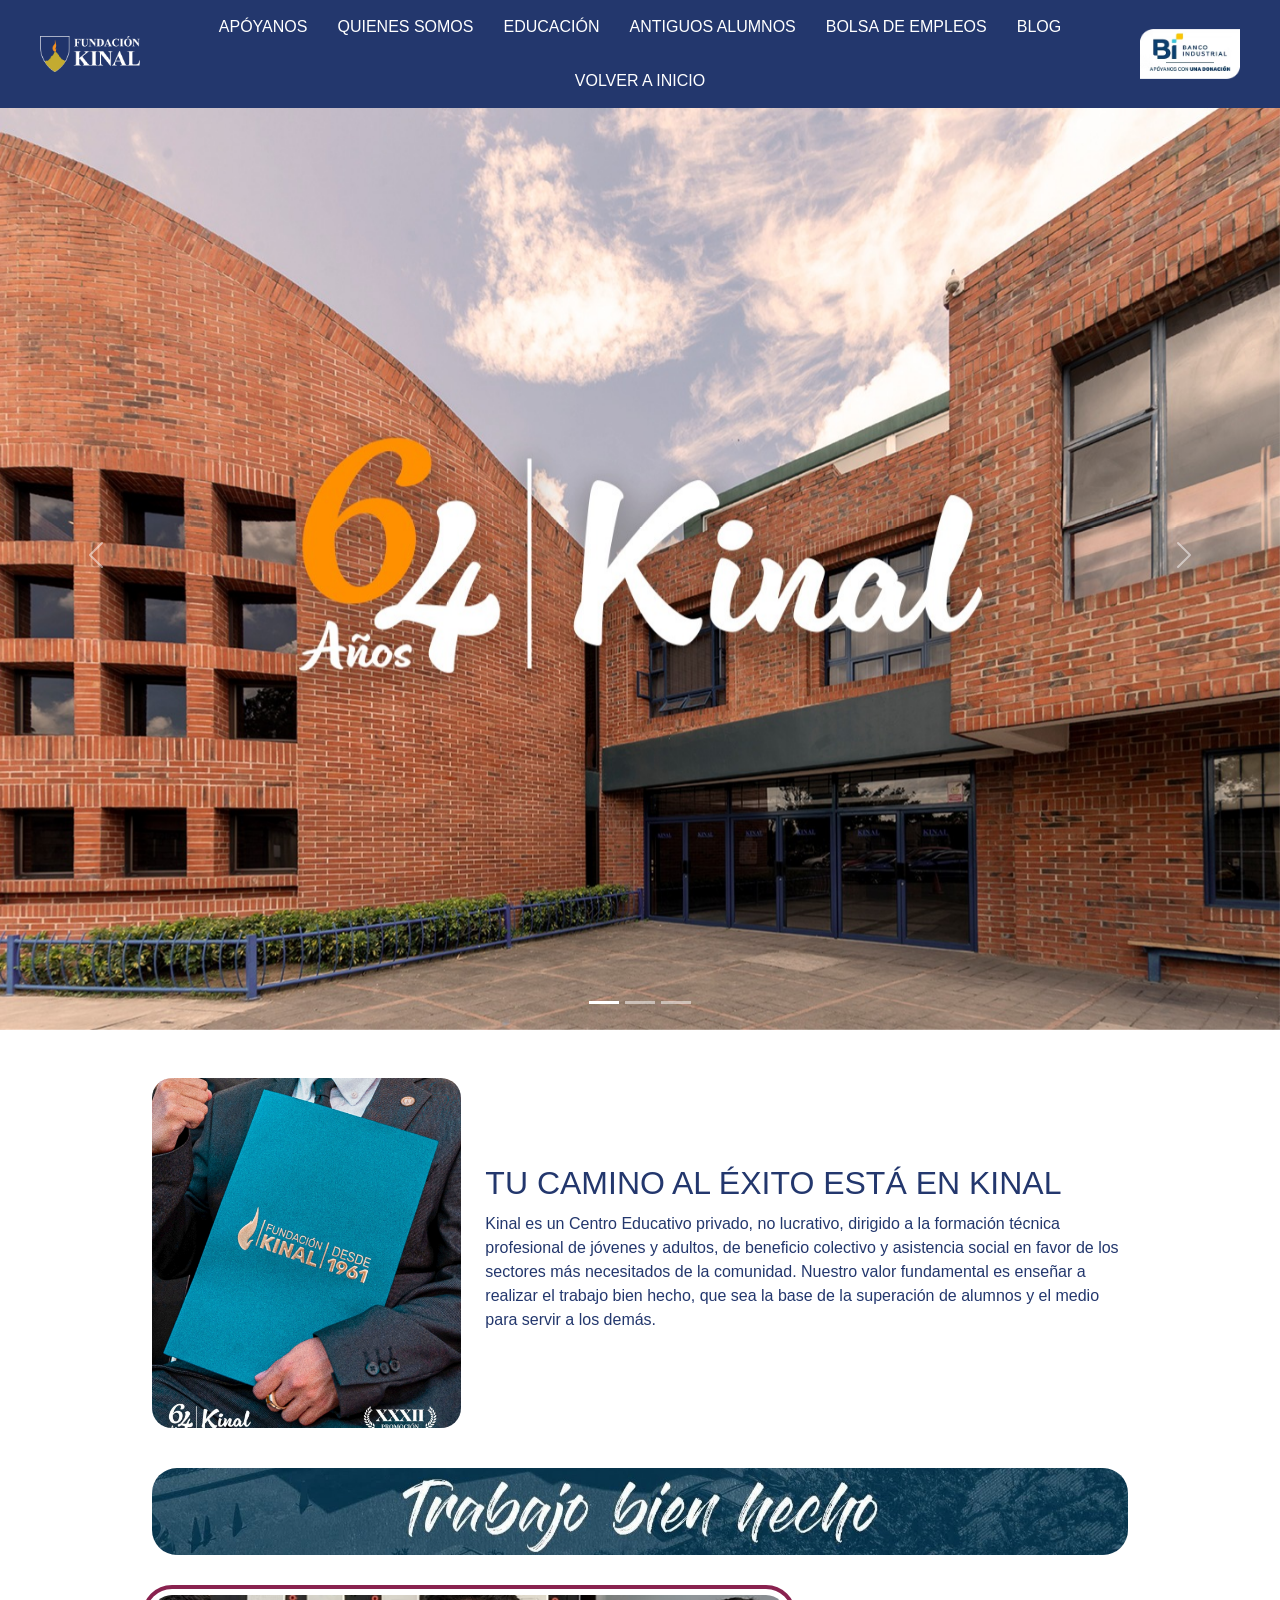
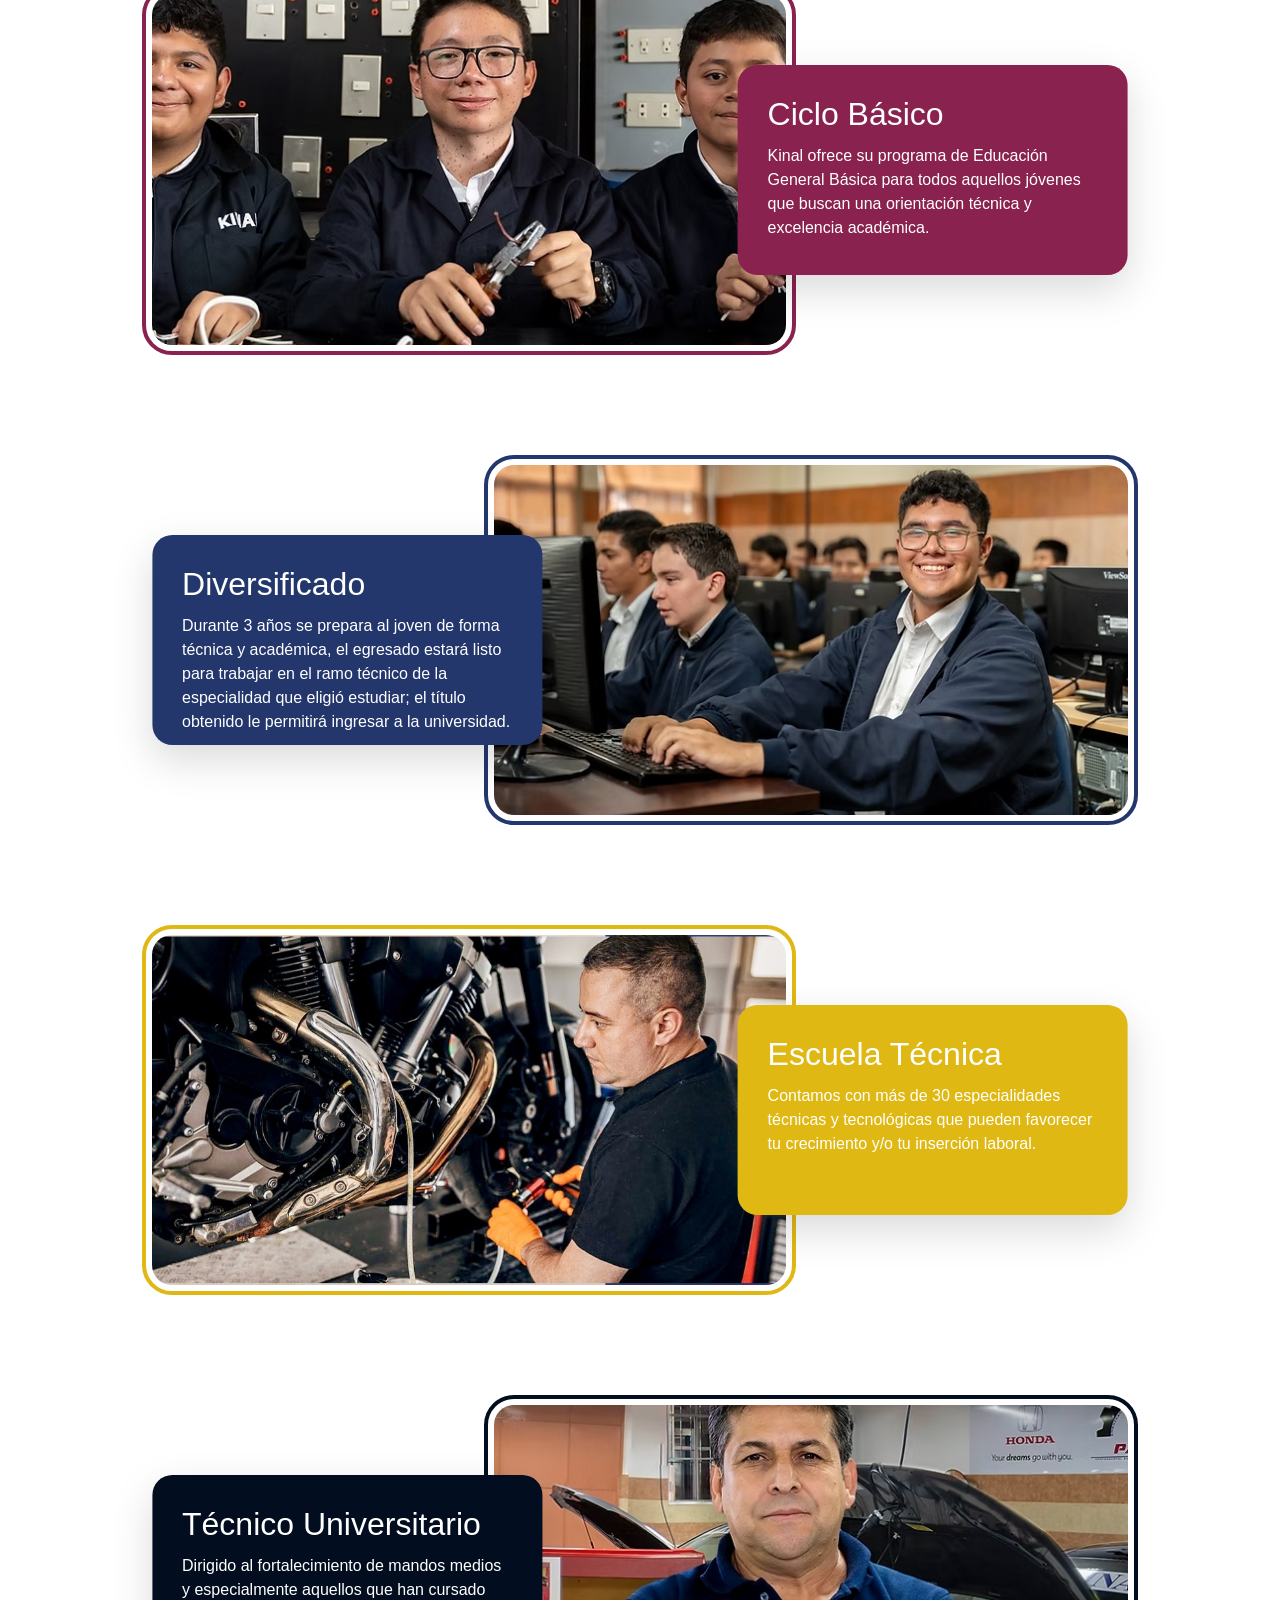
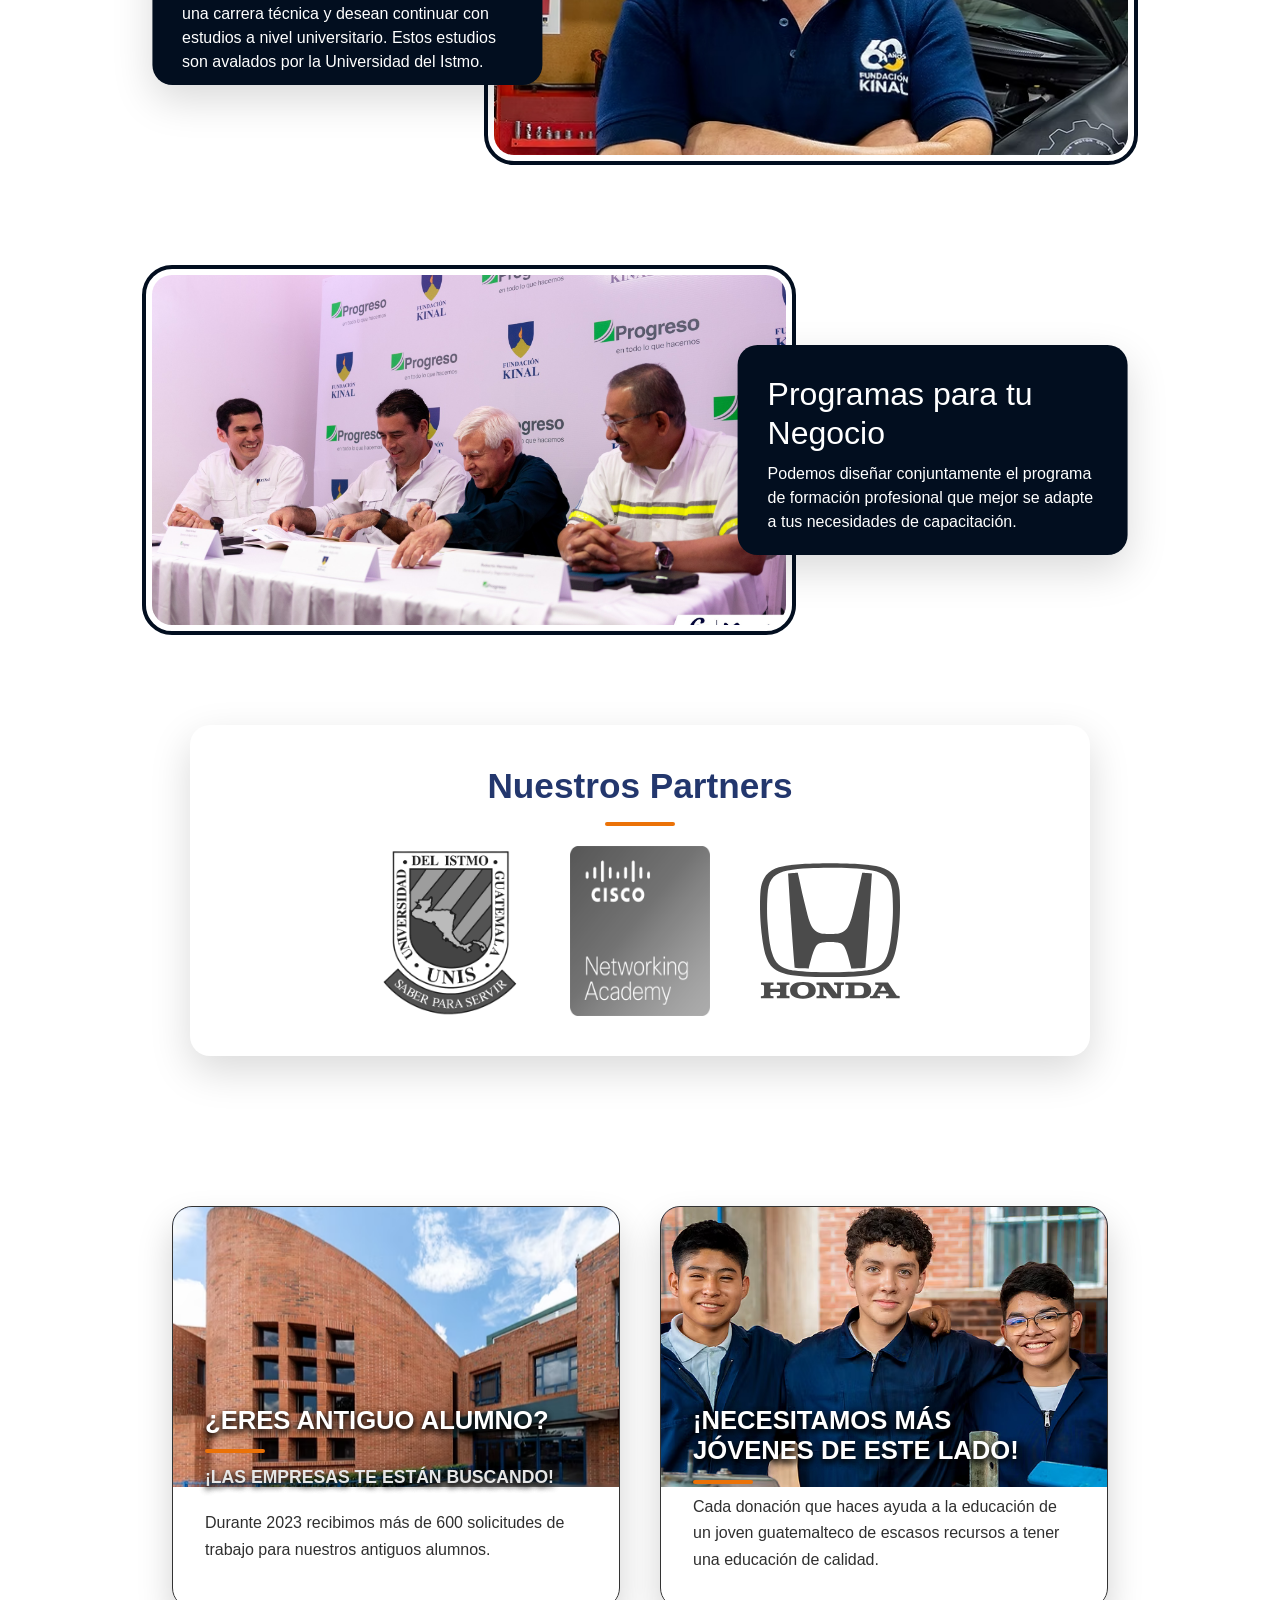
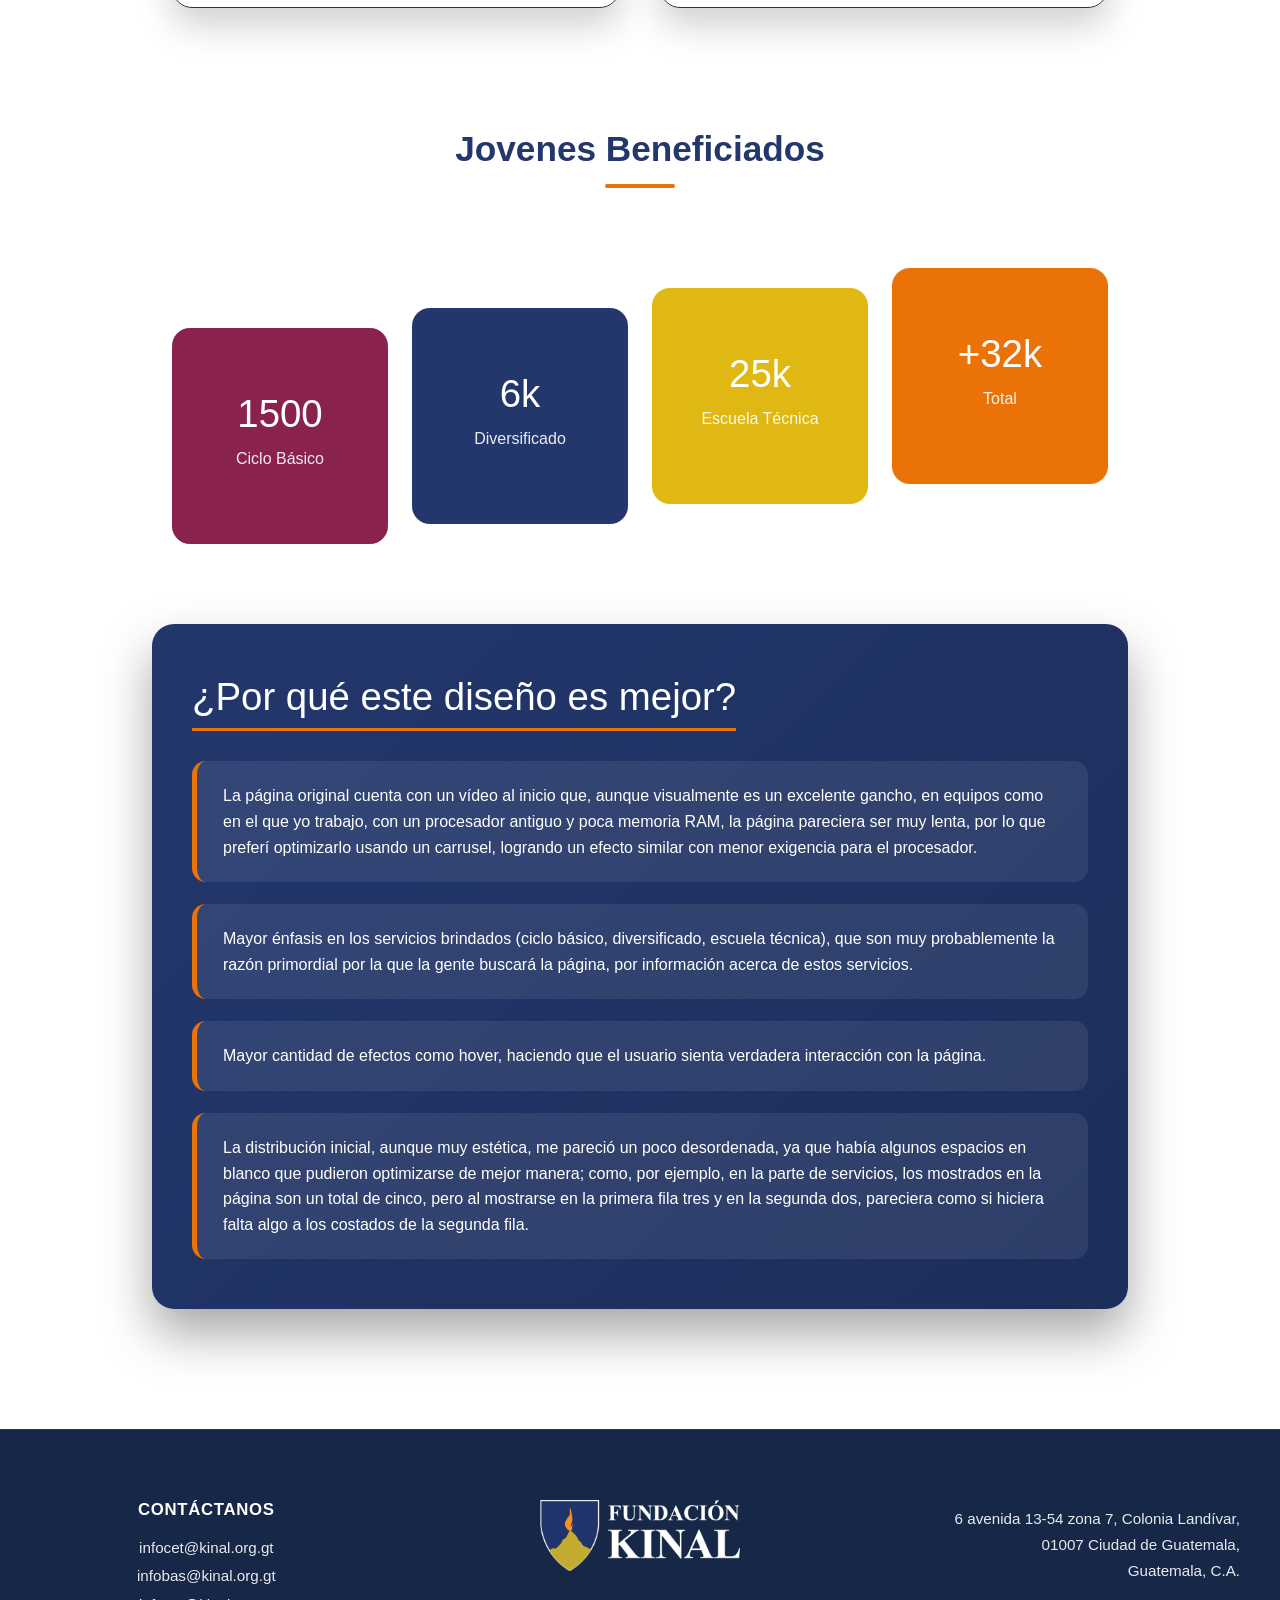
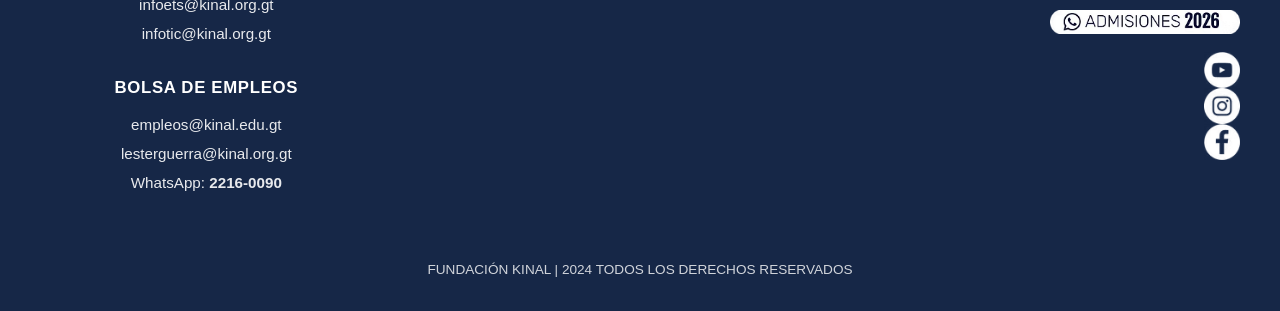
==== commit 029847b6: "Se finalizó la unión de vistas, además de ediciones en css de la biografía y el inicio" ====
--- a/kinal.html
+++ b/kinal.html
@@ -6,7 +6,11 @@
     <title>Fundación Kinal</title>
     <link href="https://cdn.jsdelivr.net/npm/bootstrap@5.3.8/dist/css/bootstrap.min.css" rel="stylesheet" integrity="sha384-sRIl4kxILFvY47J16cr9ZwB07vP4J8+LH7qKQnuqkuIAvNWLzeN8tE5YBujZqJLB" crossorigin="anonymous"></head>
     <script src="https://cdn.jsdelivr.net/npm/bootstrap@5.3.8/dist/js/bootstrap.bundle.min.js" integrity="sha384-FKyoEForCGlyvwx9Hj09JcYn3nv7wiPVlz7YYwJrWVcXK/BmnVDxM+D2scQbITxI" crossorigin="anonymous"></script>
-    <link rel="stylesheet" href="./styles/kinal.css">
+    <link rel="stylesheet" href="styles/globals.css">
+    <link rel="stylesheet" href="components/layout/Header/Header.css">
+    <link rel="stylesheet" href="components/layout/Grid/Grid.css">
+    <link rel="stylesheet" href="components/layout/Footer/Footer.css">
+    <link rel="stylesheet" href="styles/pages/kinal.css">
 <body>
     <header class="header">
         <div class="logo"><img src="assets/logo_kinal.png" alt=""></div>
@@ -17,6 +21,7 @@
             <a href="#contacto">ANTIGUOS ALUMNOS</a>
             <a href="#contacto">BOLSA DE EMPLEOS</a>
             <a href="#contacto">BLOG</a>
+            <a href="/index.html">VOLVER A INICIO</a>
 
         </nav>
         <div class="bi"><img src="assets/bi_kinal.png" alt=""></div>
@@ -79,7 +84,7 @@
 
     <section class="info-section">
         <div class="info-block left basicos">
-            <img src="assets/basicos.jpg" alt="Instalaciones">
+            <img src="assets/basicos.jpg" alt="basicos">
             <div class="info-box basicos">
             <h2>Ciclo Básico</h2>
             <p>
@@ -89,7 +94,7 @@
         </div>
 
         <div class="info-block right diversificado">
-            <img src="assets/diversificado.jpg" alt="Laboratorios">
+            <img src="assets/diversificado.jpg" alt="diversificado">
             <div class="info-box diversificado">
             <h2>Diversificado</h2>
             <p>
@@ -99,7 +104,7 @@
         </div>
 
         <div class="info-block left superior">
-            <img src="assets/superior.jpg" alt="Instalaciones">
+            <img src="assets/superior.jpg" alt="superior">
             <div class="info-box superior">
             <h2>Escuela Técnica</h2>
             <p>
@@ -109,7 +114,7 @@
         </div>
 
         <div class="info-block right tecnico">
-            <img src="assets/tecnicoUni.jpg" alt="Laboratorios">
+            <img src="assets/tecnicoUni.jpg" alt="tecnico">
             <div class="info-box tecnico">
             <h2>Técnico Universitario</h2>
             <p>
@@ -119,7 +124,7 @@
         </div>
 
         <div class="info-block left tecnico">
-            <img src="assets/negocio.jpg" alt="Instalaciones">
+            <img src="assets/negocio.jpg" alt="tecnico">
             <div class="info-box tecnico">
             <h2>Programas para tu Negocio</h2>
             <p>
@@ -130,8 +135,9 @@
     </section>
 
     <div class="partners-box">
-        <h2>Nuestros Partners</h2>
-
+        <div class="seccion-beneficiados">
+            <h2>Nuestros Partners</h2>
+        </div>
         <div class="partners-logos">
             <img src="/assets/UNIS.png" alt="Partner 1">
             <img src="assets/NetAcad.png" alt="Partner 2">
@@ -142,18 +148,18 @@
     <div class="contenedor-rejilla-dos">
         <section class="tarjeta avisos">
             <div class="imagen-tarjeta">
-                <img src="assets/kinal1.png" alt="Pandemia">
+                <img src="assets/edificioG.png" alt="edificioG">
             </div>
             <div class="texto-tarjeta">
-                <h2>¿ERES ANTIGUO ALUMNO?</h1>
-                <h2>¡LAS EMPRESAS TE ESTÁN BUSCANDO!</h2>
+                <h2>¿ERES ANTIGUO ALUMNO?</h2>
+                <p class="subtitulo">¡LAS EMPRESAS TE ESTÁN BUSCANDO!</p>
                 <p>Durante 2023 recibimos más de 600 solicitudes de trabajo para nuestros antiguos alumnos.</p>
             </div>
         </section>
 
         <section class="tarjeta avisos">
             <div class="imagen-tarjeta">
-                <img src="assets/kinal2.png" alt="Pandemia">
+                <img src="assets/kinal2.png" alt="mecanica">
             </div>
             <div class="texto-tarjeta">
                 <h2>¡NECESITAMOS MÁS JÓVENES DE ESTE LADO!</h2>
@@ -164,39 +170,112 @@
         </section>
     </div>
 
-    <div class="contenedor-rejilla-tres">
-        <section class="tarjeta-datos basicos">
-            <div class="texto-tarjeta-datos blanco">
-                <h2>1500</h1>
-                <p>Ciclo Básico</p>
-            </div>
-        </section>
-
-        <section class="tarjeta-datos diversificado">
-            <div class="texto-tarjeta-datos blanco">
-                <h2>6k</h1>
-                <p>Diversificado</p>
-            </div>
-        </section>
-
-        <section class="tarjeta-datos tecnica">
-            <div class="texto-tarjeta-datos blanco">
-                <h2>25k</h1>
-                <p>Escuela Técnica</p>
-            </div>
-        </section>
-
-        <section class="tarjeta-datos total">
-            <div class="texto-tarjeta-datos blanco">
-                <h2>+32k</h2>
-                <p>Total</p>
-            </div>
-        </section>
-    </div>
-
-
+    <div>
+        <div class="seccion-beneficiados">
+            <h2>Jovenes Beneficiados</h2>
+        </div>
+        <div class="contenedor-rejilla-tres">
+            <section class="tarjeta-datos basicos">
+                <div class="texto-tarjeta-datos blanco">
+                    <h2>1500</h2>
+                    <p>Ciclo Básico</p>
+                </div>
+            </section>
+
+            <section class="tarjeta-datos diversificado">
+                <div class="texto-tarjeta-datos blanco">
+                    <h2>6k</h2>
+                    <p>Diversificado</p>
+                </div>
+            </section>
+
+            <section class="tarjeta-datos tecnica">
+                <div class="texto-tarjeta-datos blanco">
+                    <h2>25k</h2>
+                    <p>Escuela Técnica</p>
+                </div>
+            </section>
+
+            <section class="tarjeta-datos total">
+                <div class="texto-tarjeta-datos blanco">
+                    <h2>+32k</h2>
+                    <p>Total</p>
+                </div>
+            </section>
+        </div>
+    </div>
+
+    <section class="justificacion-diseno">
+        <h2>¿Por qué este diseño es mejor?</h2>
+        <ul class="justificacion-lista">
+            <li>
+                La página original cuenta con un vídeo al inicio que, aunque visualmente es un excelente gancho, en equipos como en el que yo trabajo, con un procesador antiguo y poca memoria RAM, la página pareciera ser muy lenta, por lo que preferí optimizarlo usando un carrusel, logrando un efecto similar con menor exigencia para el procesador.
+            </li>
+
+            <li>
+                Mayor énfasis en los servicios brindados (ciclo básico, diversificado, escuela técnica), que son muy probablemente la razón primordial por la que la gente buscará la página, por información acerca de estos servicios.
+            </li>
+
+            <li>
+                Mayor cantidad de efectos como hover, haciendo que el usuario sienta verdadera interacción con la página.
+            </li>
+
+            <li>
+                La distribución inicial, aunque muy estética, me pareció un poco desordenada, ya que había algunos espacios en blanco que pudieron optimizarse de mejor manera; como, por ejemplo, en la parte de servicios, los mostrados en la página son un total de cinco, pero al mostrarse en la primera fila tres y en la segunda dos, pareciera como si hiciera falta algo a los costados de la segunda fila.
+            </li>
+        </ul>
+    </section>
 
   </div>
+  <footer class="footer-kinal">
+    <div class="footer-contenido">
+
+        <!-- COLUMNA 1 -->
+        <div class="footer-col">
+            <h3>CONTÁCTANOS</h3>
+
+            <p>infocet@kinal.org.gt</p>
+            <p>infobas@kinal.org.gt</p>
+            <p>infoets@kinal.org.gt</p>
+            <p>infotic@kinal.org.gt</p>
+
+            <h3 class="mt">BOLSA DE EMPLEOS</h3>
+            <p>empleos@kinal.edu.gt</p>
+            <p>lesterguerra@kinal.org.gt</p>
+            <p>WhatsApp: <strong>2216-0090</strong></p>
+        </div>
+
+        <!-- SEPARADOR -->
+        <div class="footer-separador"></div>
+
+        <!-- COLUMNA 2 -->
+        <div class="footer-col footer-logo">
+            <img src="assets/logo_kinal.png" alt="Fundación Kinal">
+        </div>
+
+        <!-- SEPARADOR -->
+        <div class="footer-separador"></div>
+
+        <!-- COLUMNA 3 -->
+        <div class="footer-col footer-direccion">
+            <p>
+                6 avenida 13-54 zona 7, Colonia Landívar,<br>
+                01007 Ciudad de Guatemala,<br>
+                Guatemala, C.A.
+            </p>
+            <img src="assets/admisiones.png" alt="Fundación Kinal">
+            <img src="assets/yt_logo.png" alt="Fundación Kinal">
+            <img src="assets/ig_logo.png" alt="Fundación Kinal">
+            <img src="assets/fb_logo.png" alt="Fundación Kinal">
+        </div>
+
+    </div>
+
+    <div class="footer-bottom">
+        FUNDACIÓN KINAL | 2024 TODOS LOS DERECHOS RESERVADOS
+    </div>
+</footer>
+
 </div>
 </body>
 </html>
--- a/styles/globals.css
+++ b/styles/globals.css
@@ -0,0 +1,30 @@
+/* RESET */
+* {
+    margin: 0;
+    padding: 0;
+    box-sizing: border-box;
+}
+
+/* BASE */
+body {
+    font-family: sans-serif;
+    line-height: 1.5;
+    overflow-x: hidden;
+}
+
+img {
+    max-width: 100%;
+    display: block;
+}
+
+section {
+    margin-top: 30px;
+}
+
+h2 {
+    margin-bottom: 10px;
+}
+
+p {
+    margin: 10px 0;
+}
--- a/components/layout/Header/Header.css
+++ b/components/layout/Header/Header.css
@@ -0,0 +1,76 @@
+header {
+    width: 100%;
+}
+
+header.simple {
+    text-align: center;
+    padding: 40px 0;
+    border-bottom: 1px solid #333;
+}
+
+.header {
+    position: fixed;
+    top: 0;
+    width: 100%;
+
+    display: grid;
+    grid-template-columns: auto 1fr auto;
+    align-items: center;
+
+    background-color: #23376d;
+    padding: 15px 40px;
+    z-index: 1000;
+}
+
+.logo,
+.bi {
+    flex: 1;
+}
+
+.logo {
+    text-align: left;
+}
+
+.bi {
+    text-align: right;
+}
+
+.logo img,
+.bi img {
+    width: 100px;
+}
+
+.nav {
+    flex: 2;
+    display: flex;
+    justify-content: center;
+    gap: 30px;
+    white-space: nowrap;
+}
+
+.nav a {
+    color: #ffffff;
+    text-decoration: none;
+    font-size: 1rem;
+    position: relative;
+    transition: color 0.3s ease;
+}
+
+.nav a::after {
+    content: "";
+    position: absolute;
+    width: 0;
+    height: 2px;
+    background-color: #eb7207;
+    left: 0;
+    bottom: -5px;
+    transition: width 0.3s ease;
+}
+
+.nav a:hover {
+    color: #eb7207;
+}
+
+.nav a:hover::after {
+    width: 100%;
+}
--- a/components/layout/Grid/Grid.css
+++ b/components/layout/Grid/Grid.css
@@ -0,0 +1,61 @@
+/* CONTENEDORES */
+.container {
+    max-width: 1000px;
+    margin: 0 auto;
+}
+
+.container-wide {
+    max-width: 1200px;
+    margin: 0 auto;
+}
+
+/* GRID 2 COLUMNAS */
+.contenedor-rejilla-dos {
+    display: grid;
+    grid-template-columns: 1fr 1fr;
+    gap: 20px;
+    padding: 20px;
+}
+
+/* GRID 3 COLUMNAS */
+.contenedor-rejilla {
+    display: grid;
+    grid-template-columns: repeat(3, 1fr);
+    gap: 20px;
+    padding: 20px;
+}
+
+/* TARJETA BASE */
+.tarjeta {
+    background-color: #222;
+    border-radius: 12px;
+    overflow: hidden;
+    border: 1px solid #333;
+
+    display: flex;
+    flex-direction: column;
+
+    transition: transform 0.3s ease, border-color 0.3s ease;
+}
+
+.tarjeta:hover {
+    transform: translateY(-5px);
+    border-color: #E82A1C;
+}
+
+/* IMAGEN TARJETA */
+.imagen-tarjeta img {
+    width: 100%;
+    height: 200px;
+    object-fit: cover;
+}
+
+/* TEXTO TARJETA */
+.texto-tarjeta {
+    padding: 20px;
+}
+
+.texto-tarjeta h2 {
+    font-size: 1.4rem;
+    margin-top: 0;
+}
--- a/components/layout/Footer/Footer.css
+++ b/components/layout/Footer/Footer.css
@@ -0,0 +1,89 @@
+footer {
+    width: 100%;
+    padding: 30px 0;
+    margin-top: 60px;
+    text-align: center;
+    border-top: 1px solid #333;
+}
+
+footer p {
+    margin: 0;
+    font-size: 0.9rem;
+    opacity: 0.8;
+}
+
+.footer-kinal {
+    background: #162747; /* azul Kinal */
+    color: #ffffff;
+    padding: 70px 40px 30px;
+    font-family: inherit;
+}
+
+.footer-contenido {
+    max-width: 1300px;
+    margin: 0 auto;
+    display: grid;
+    grid-template-columns: 1fr auto 1fr auto 1fr;
+    gap: 50px;
+    align-items: start;
+}
+
+.footer-col h3 {
+    font-size: 1.05rem;
+    font-weight: 700;
+    letter-spacing: 0.04em;
+    margin-bottom: 16px;
+}
+
+.footer-col p {
+    font-size: 0.95rem;
+    margin: 6px 0;
+    opacity: 0.9;
+}
+
+.footer-col .mt {
+    margin-top: 32px;
+}
+
+.footer-logo {
+    display: flex;
+    justify-content: center;
+    align-items: center;
+}
+
+.footer-logo img {
+    max-width: 200px;
+}
+
+.footer-direccion p {
+    line-height: 1.7;
+    text-align: right;
+}
+
+.footer-separador {
+    width: 1px;
+    background: rgba(255, 255, 255, 0.35);
+}
+
+.footer-bottom {
+    margin-top: 60px;
+    text-align: center;
+    font-size: 0.85rem;
+    opacity: 0.8;
+}
+
+@media (max-width: 900px) {
+    .footer-contenido {
+        grid-template-columns: 1fr;
+        gap: 40px;
+        text-align: center;
+    }
+
+    .footer-separador {
+        display: none;
+    }
+
+    .footer-direccion p {
+        text-align: center;
+    }
+}
--- a/styles/pages/kinal.css
+++ b/styles/pages/kinal.css
@@ -0,0 +1,362 @@
+/* BODY KINAL */
+body {
+    padding-top: 80px;
+}
+
+.carousel-item {
+    height: 950px;
+}
+
+.carousel-item img {
+    height: 100%;
+    width: 100%;
+    object-fit: cover;
+}
+
+.imagen-kinal {
+    width: 350px;
+    height: 350px;
+    object-fit: cover;
+    border-radius: 20px;
+}
+
+.texto-kinal {
+    color: #23376d;
+}
+
+.info-section {
+    display: flex;
+    flex-direction: column;
+    gap: 120px;
+    margin: 40px auto 100px;
+    max-width: 1100px;
+}
+
+.info-block {
+    position: relative;
+    display: flex;
+    align-items: center;
+}
+
+.info-block img {
+    width: 65%;
+    height: 350px;
+    object-fit: cover;
+    border-radius: 20px;
+    outline-offset: 6px;
+}
+
+.info-block.basicos img { outline: 4px solid #89224f; }
+.info-block.diversificado img { outline: 4px solid #23376d; }
+.info-block.superior img { outline: 4px solid #e0b814; }
+.info-block.tecnico img { outline: 4px solid #020e1f; }
+
+.info-box {
+    position: absolute;
+    width: 40%;
+    height: 60%;
+    padding: 30px;
+    border-radius: 20px;
+    box-shadow: 0 15px 40px rgba(0,0,0,0.15);
+    color: white;
+}
+
+.info-box.basicos { background-color: #89224f; }
+.info-box.diversificado { background-color: #23376d; }
+.info-box.superior { background-color: #e0b814; }
+.info-box.tecnico { background-color: #020e1f; }
+
+.info-block.left {
+    justify-content: flex-start;
+}
+
+.info-block.left .info-box {
+    left: 0;
+    transform: translateX(150%);
+}
+
+.info-block.right {
+    justify-content: flex-end;
+}
+
+.info-block.right .info-box {
+    right: 0;
+    transform: translateX(-150%);
+}
+
+.banner-imagen {
+    display: flex;
+    justify-content: center;
+    margin: 40px auto 0;
+}
+
+.banner-imagen img {
+    max-width: 100%;
+    height: auto;
+    border-radius: 25px;
+}
+
+.partners-box {
+    max-width: 900px;
+    margin: 80px auto;
+    padding: 40px 30px;
+    background-color: #ffffff;
+    border-radius: 20px;
+    box-shadow: 0 15px 40px rgba(0,0,0,0.15);
+    text-align: center;
+}
+
+.partners-box h2 {
+    color: #23376d;
+    margin-bottom: 30px;
+}
+
+.partners-logos {
+    display: flex;
+    justify-content: center;
+    gap: 50px;
+}
+
+.partners-logos img {
+    width: 140px;
+    filter: grayscale(100%);
+    transition: transform 0.3s ease, filter 0.3s ease;
+}
+
+.partners-logos img:hover {
+    filter: grayscale(0%);
+    transform: scale(1.05);
+}
+
+.contenedor-rejilla-dos {
+    display: grid;
+    grid-template-columns: 1fr 1fr;
+    gap: 40px;
+    max-width: 1200px;
+    margin: 100px auto;
+    padding: 20px;
+}
+
+.tarjeta.avisos {
+    background: linear-gradient(
+        180deg,
+        #23376d 0%,
+        #1c2e5a 45%,
+        #ffffff 45%
+    );
+
+    border-radius: 20px;
+    overflow: hidden;
+
+    box-shadow: 0 18px 35px rgba(0,0,0,0.18);
+    transition: transform 0.35s ease, box-shadow 0.35s ease;
+}
+
+.tarjeta.avisos:hover {
+    transform: translateY(-10px);
+    box-shadow: 0 28px 50px rgba(0,0,0,0.28);
+}
+
+.tarjeta.avisos .imagen-tarjeta img {
+    width: 100%;
+    height: 280px;
+    object-fit: cover;
+}
+
+.tarjeta.avisos .texto-tarjeta {
+    padding: 28px 32px 34px;
+}
+
+.tarjeta.avisos .texto-tarjeta h2 {
+    font-size: 1.6rem;
+    font-weight: 700;
+    color: #ffffff;
+
+    margin: -110px 0 10px 0;
+}
+
+.tarjeta.avisos .texto-tarjeta .subtitulo {
+    font-size: 1.1rem;
+    font-weight: 600;
+    color: #e6e6e6;
+    margin-bottom: 18px;
+}
+
+.tarjeta.avisos .texto-tarjeta h2,
+.tarjeta.avisos .texto-tarjeta .subtitulo {
+    text-shadow:
+        0 3px 6px rgba(0, 0, 0, 0.85),
+        0 3px 6px rgba(0, 0, 0, 0.85);
+}
+
+.tarjeta.avisos .texto-tarjeta h2::after {
+    content: "";
+    display: block;
+    width: 60px;
+    height: 4px;
+    background-color: #eb7207;
+    margin-top: 14px;
+    border-radius: 2px;
+}
+
+.tarjeta.avisos .texto-tarjeta p {
+    color: #2f2f2f;
+    font-size: 1rem;
+    line-height: 1.65;
+    margin: 0;
+}
+
+
+.contenedor-rejilla-tres {
+    display: grid;
+    grid-template-columns: repeat(4, 1fr);
+    gap: 24px;
+    max-width: 1200px;
+    margin: 30px auto 80px;
+    padding: 20px;
+}
+
+.tarjeta-datos {
+    border-radius: 18px;
+    aspect-ratio: 1 / 1;
+
+    display: flex;
+    align-items: center;
+    justify-content: center;
+
+    cursor: pointer;
+    transition: transform 0.3s ease, box-shadow 0.3s ease;
+}
+
+.tarjeta-datos.basicos { background-color: #89224f; }
+.tarjeta-datos.diversificado { background-color: #23376d; }
+.tarjeta-datos.tecnica { background-color: #e0b814; }
+.tarjeta-datos.total { background-color: #eb7207; }
+
+.tarjeta-datos.basicos { transform: translateY(60px); }
+.tarjeta-datos.diversificado { transform: translateY(40px); }
+.tarjeta-datos.tecnica { transform: translateY(20px); }
+.tarjeta-datos.total { transform: translateY(0); }
+
+.tarjeta-datos:hover {
+    transform: translateY(-10px) scale(1.05);
+    box-shadow: 0 18px 30px rgba(0,0,0,0.35);
+}
+
+.texto-tarjeta-datos.blanco {
+    color: #ffffff;
+    text-align: center;
+}
+
+.texto-tarjeta-datos.blanco h2 {
+    font-size: 2.4rem;
+    margin: 0;
+}
+
+.texto-tarjeta-datos.blanco p {
+    margin-top: 10px;
+    font-size: 1rem;
+    opacity: 0.9;
+}
+
+.seccion-beneficiados h2 {
+    font-size: 2.2rem;
+    font-weight: 800;
+    color: #23376d;
+
+    text-align: center;
+    margin-bottom: 20px;
+
+    position: relative;
+}
+
+.seccion-beneficiados h2::after {
+    content: "";
+    display: block;
+    width: 70px;
+    height: 4px;
+    background-color: #eb7207;
+
+    margin: 14px auto 0;
+    border-radius: 2px;
+}
+
+.footer-direccion {
+    display: flex;
+    flex-direction: column;
+    align-items: flex-end;
+    text-align: right;
+}
+
+.footer-direccion img {
+    display: inline-block;
+}
+
+.footer-direccion img:first-of-type {
+    margin: 20px 0 18px 0;
+    max-width: 190px;
+}
+
+.footer-direccion img:not(:first-of-type) {
+    width: 36px;
+    height: 36px;
+    margin-left: 12px;
+}
+
+.footer-direccion img:hover {
+    transform: scale(1.08);
+    transition: transform 0.25s ease;
+}
+
+.justificacion-diseno {
+    max-width: 1000px;
+    margin: 120px auto;
+    padding: 50px 40px;
+    background: linear-gradient(
+        135deg,
+        #23376d,
+        #1c2e5a
+    );
+    border-radius: 22px;
+    box-shadow: 0 25px 50px rgba(0, 0, 0, 0.35);
+    color: #ffffff;
+}
+
+.justificacion-diseno h2 {
+    font-size: 2.4rem;
+    margin-bottom: 30px;
+    border-bottom: 3px solid #eb7207;
+    display: inline-block;
+    padding-bottom: 8px;
+}
+
+.justificacion-lista {
+    list-style: none;
+    padding: 0;
+    margin: 0;
+    display: flex;
+    flex-direction: column;
+    gap: 22px;
+}
+
+.justificacion-lista li {
+    background-color: rgba(255, 255, 255, 0.08);
+    padding: 22px 26px;
+    border-radius: 14px;
+    line-height: 1.6;
+    font-size: 1rem;
+    border-left: 5px solid #eb7207;
+    transition: transform 0.3s ease, background-color 0.3s ease;
+}
+
+.justificacion-lista li:hover {
+    transform: translateX(8px);
+    background-color: rgba(255, 255, 255, 0.14);
+}
+
+
+
+
+
+
+
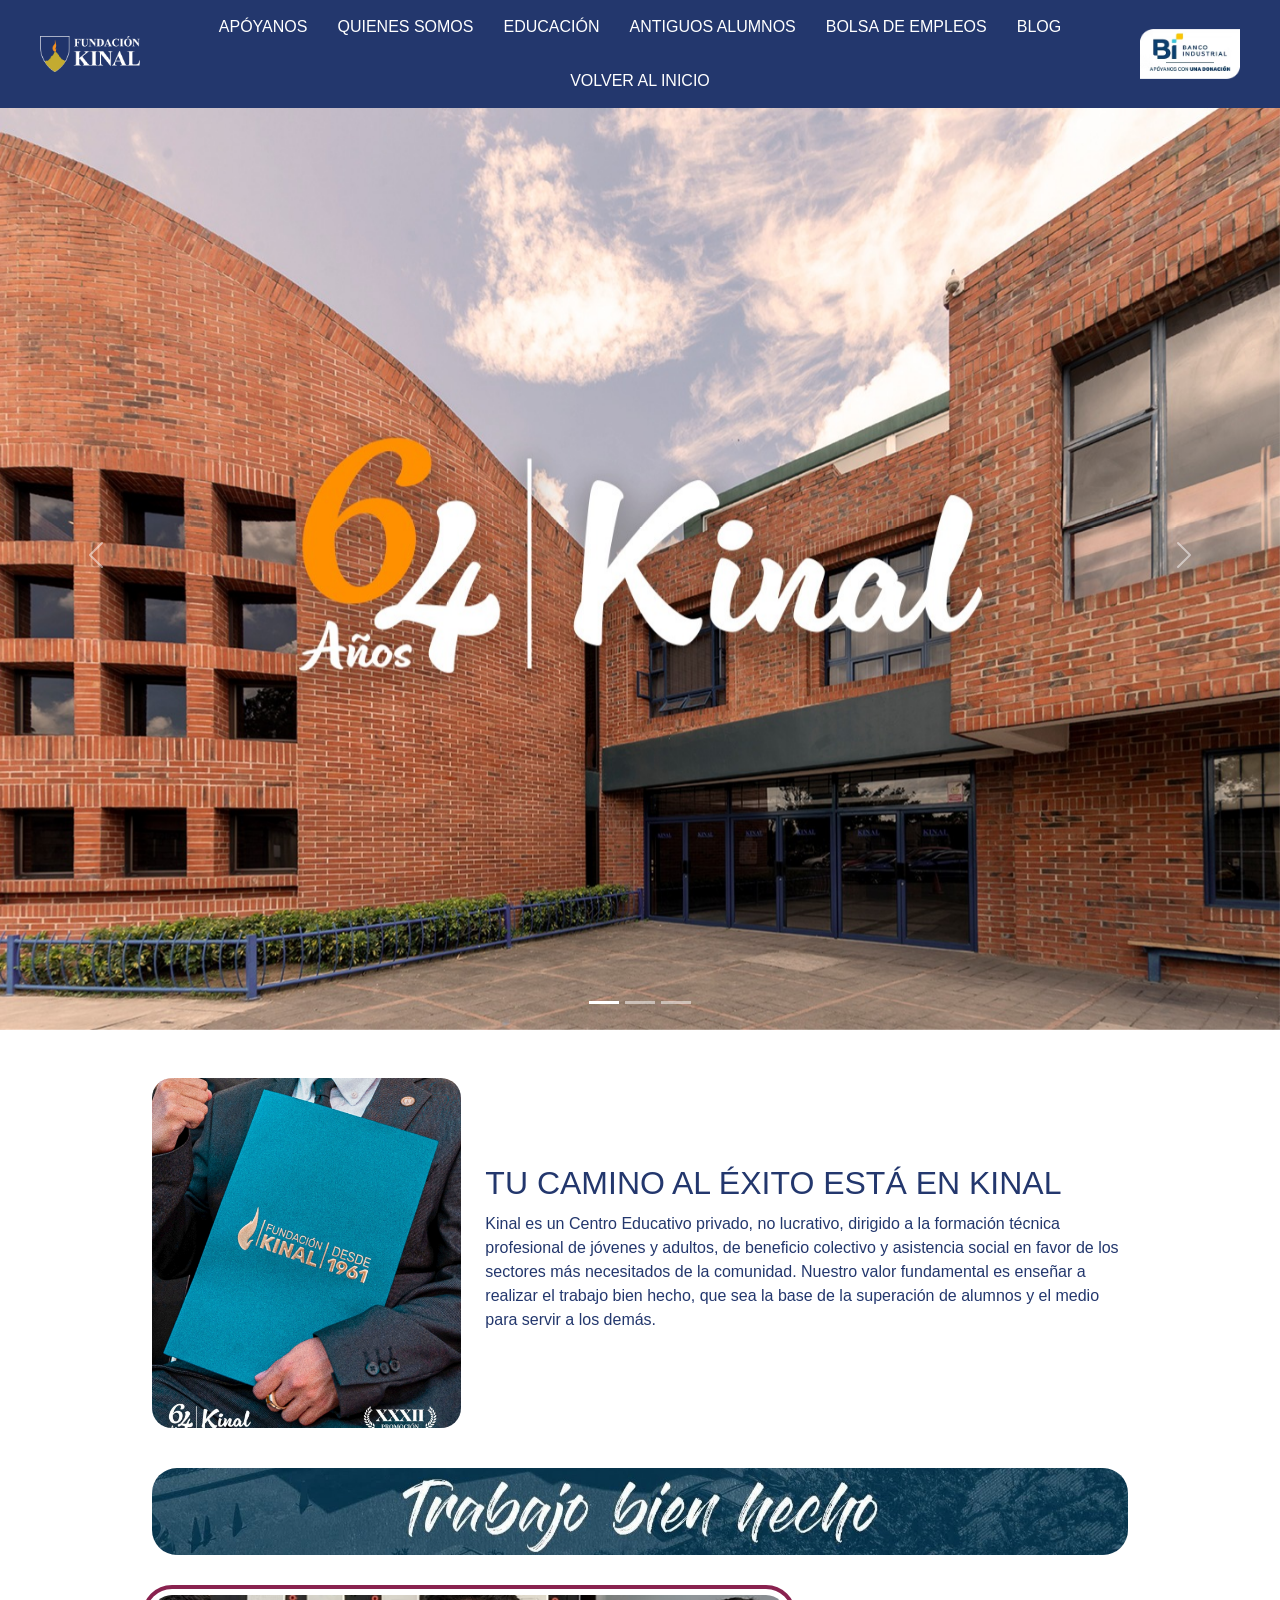
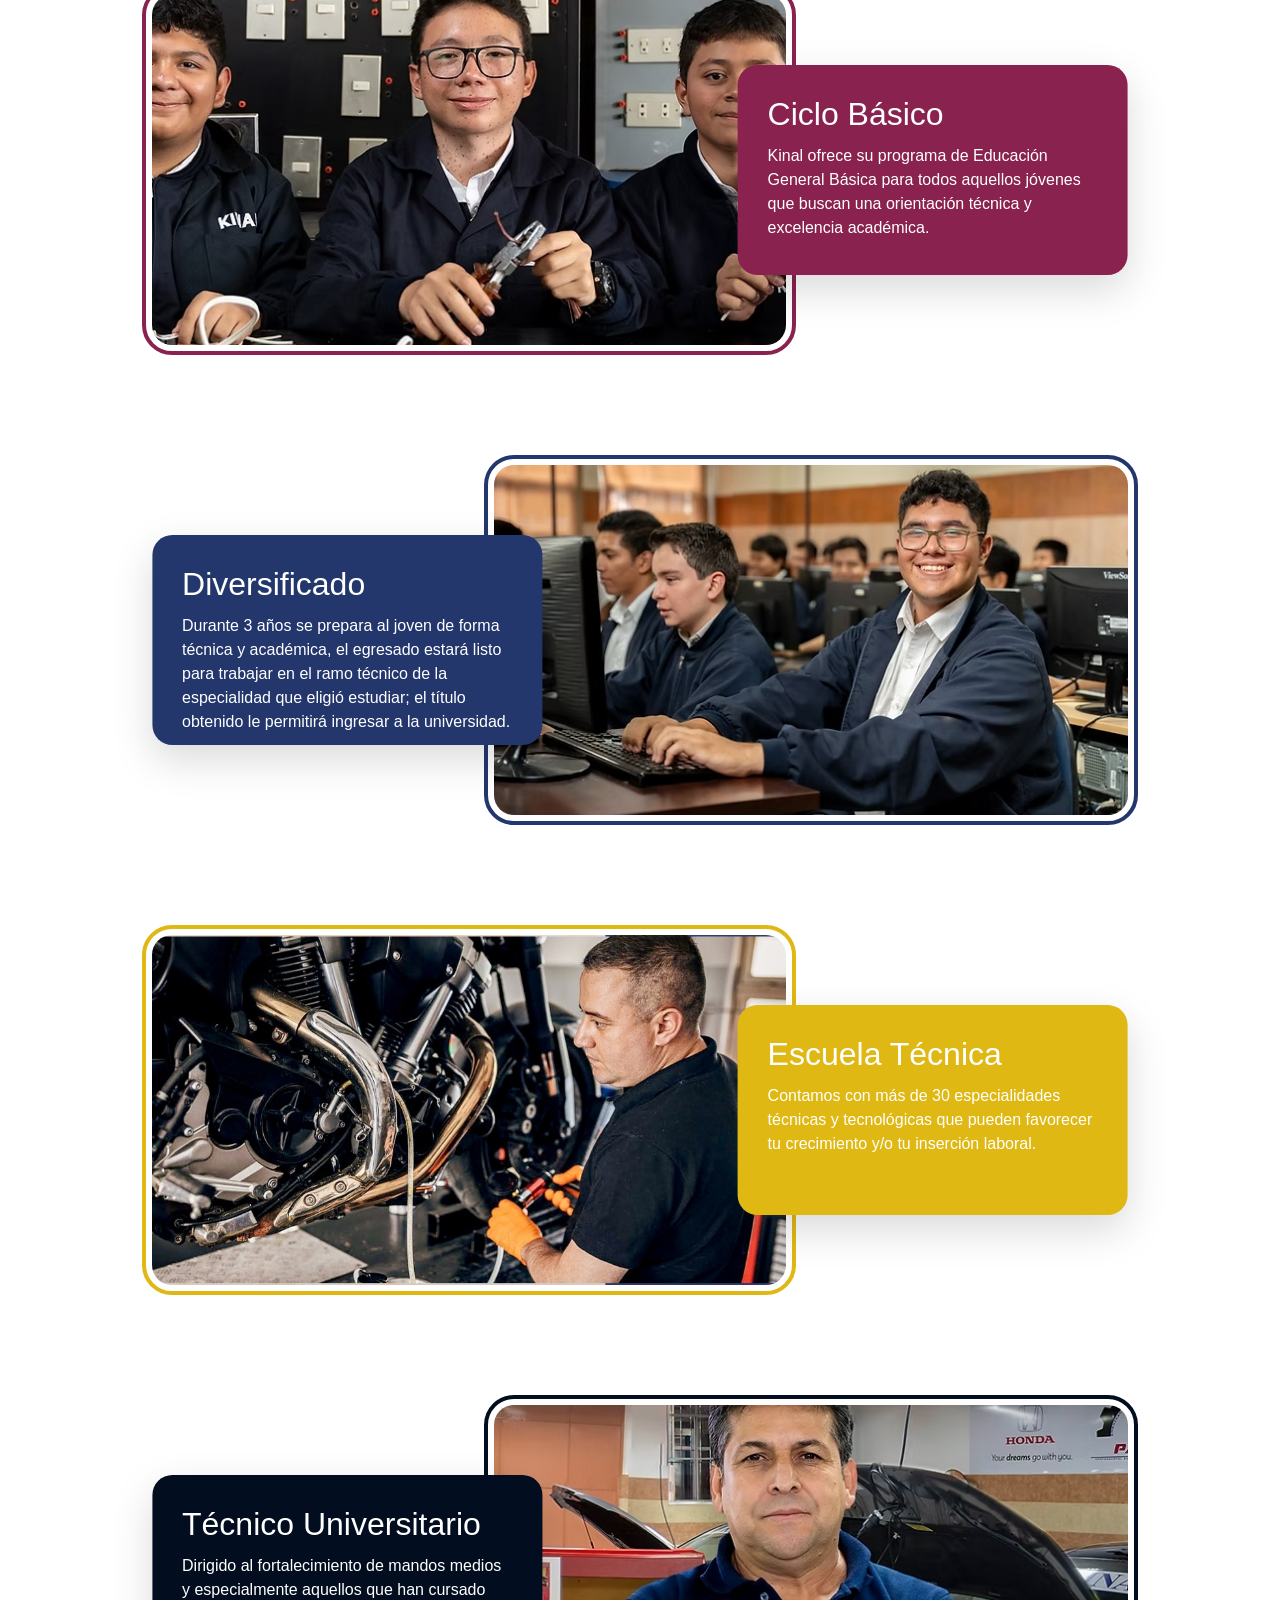
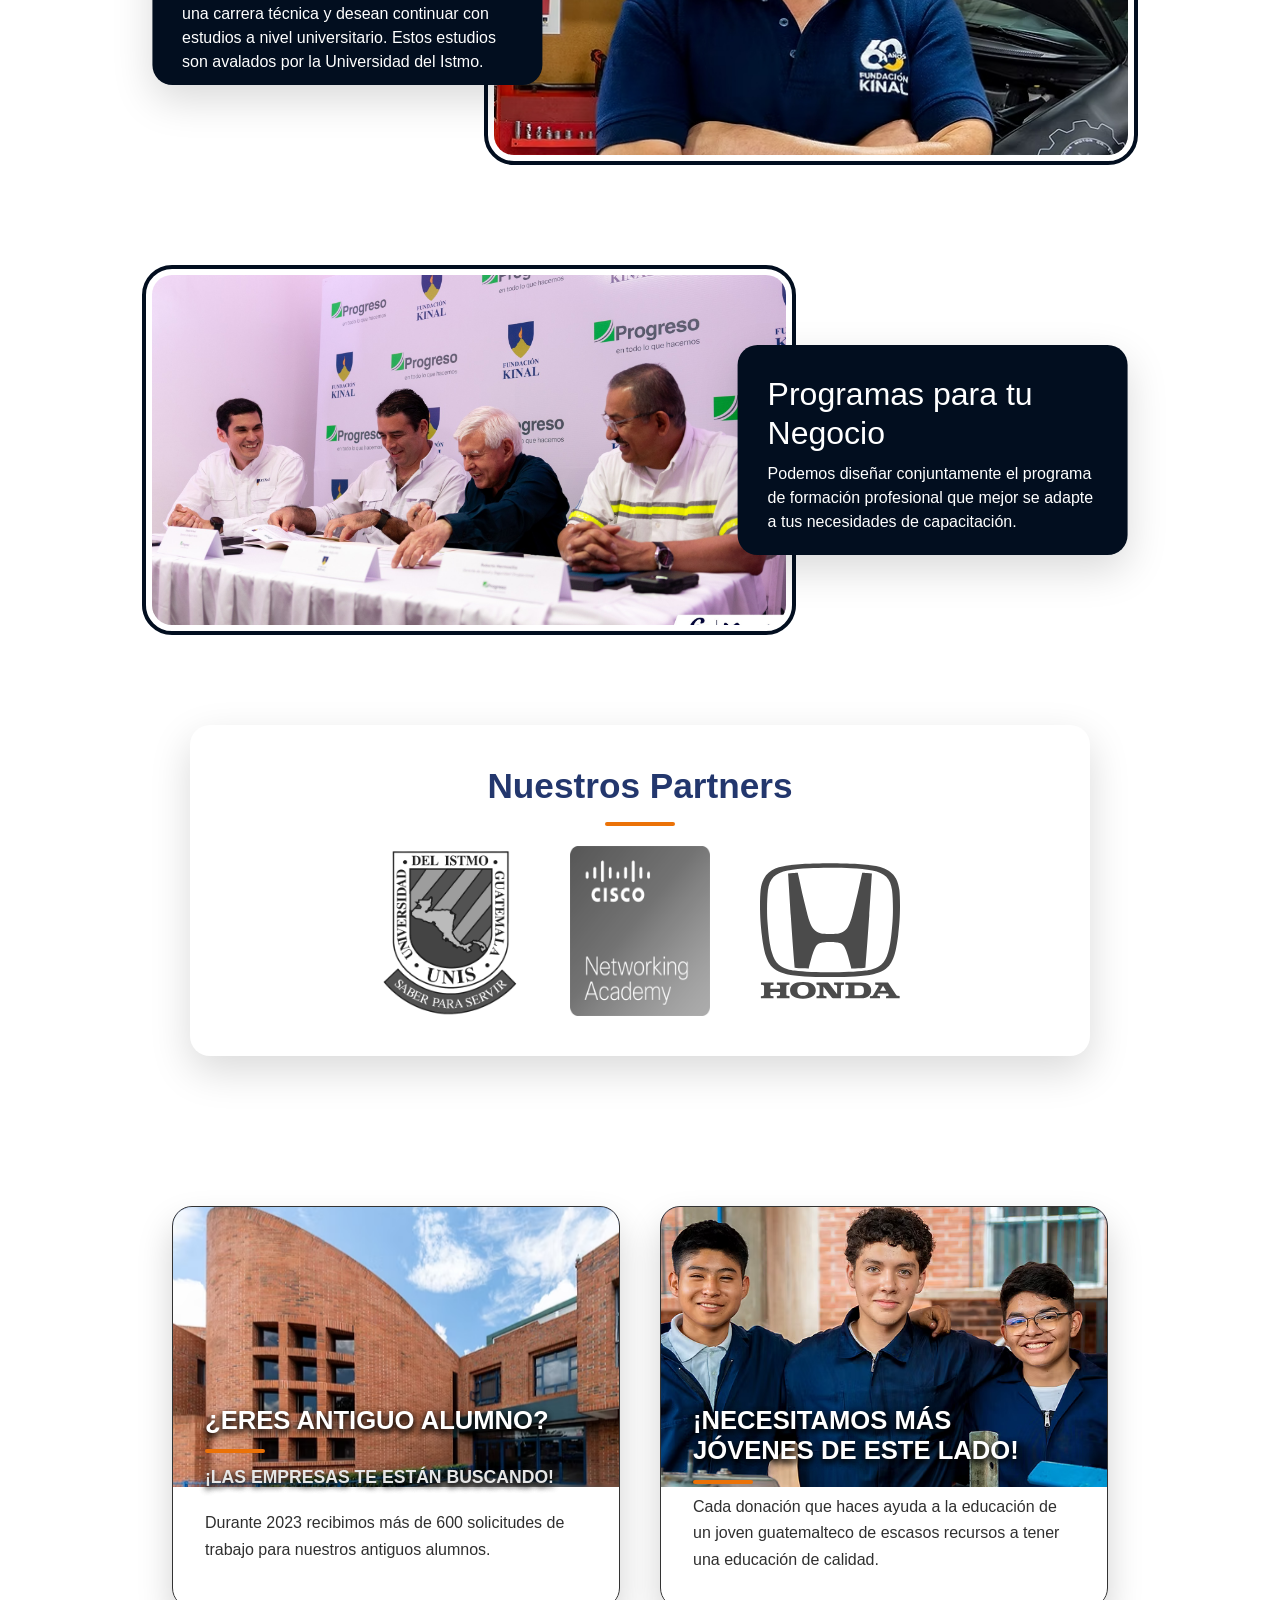
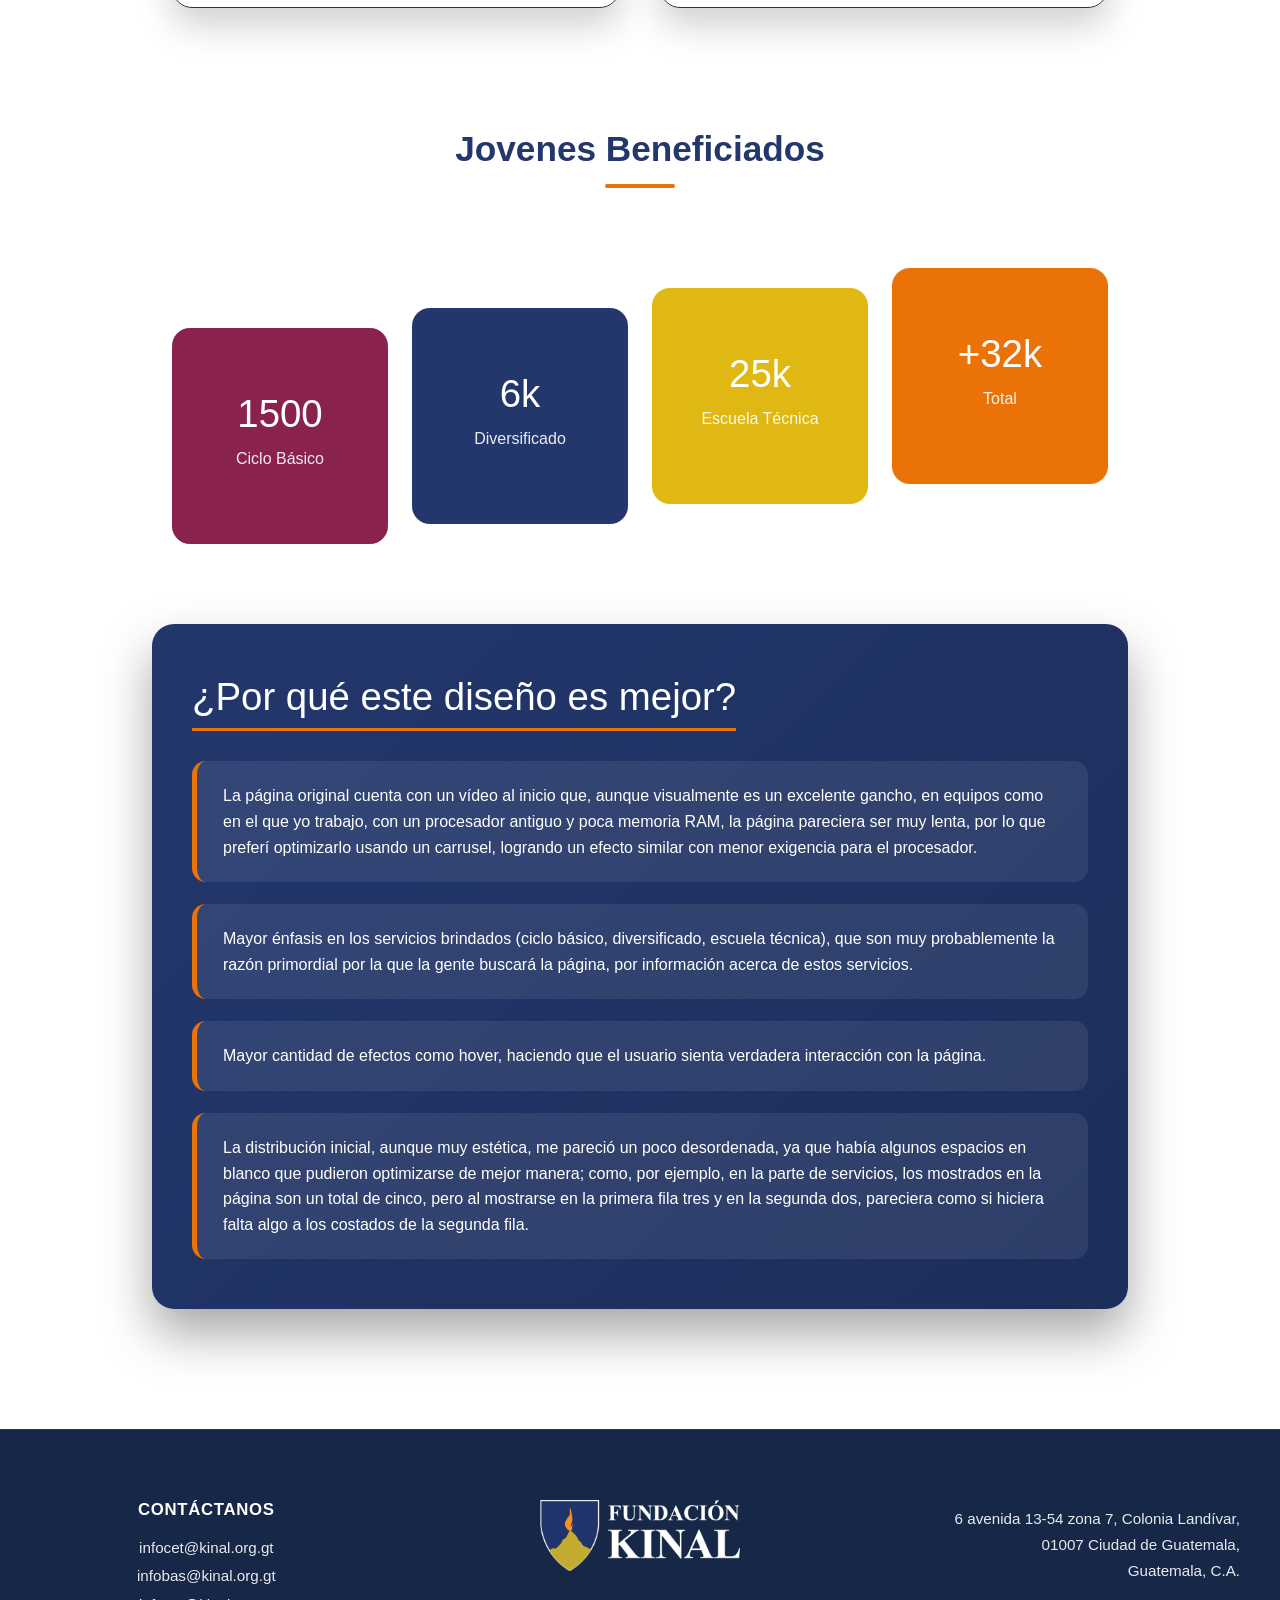
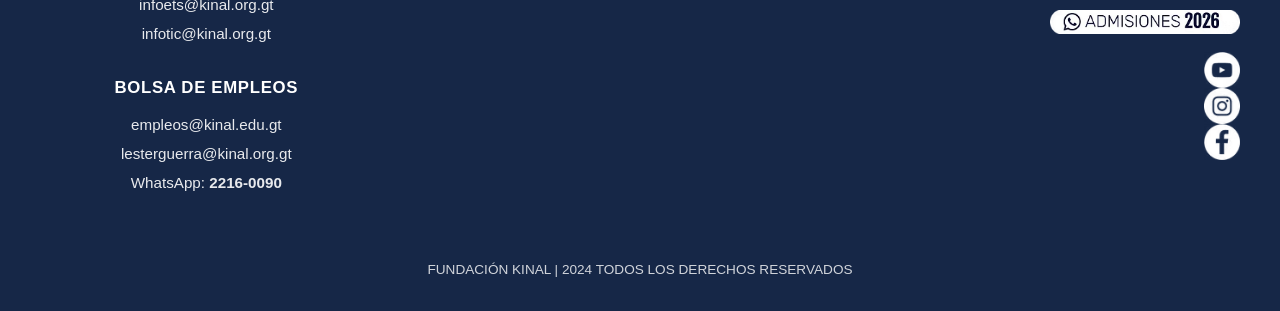
==== commit a21a56d1: "Se cambió la ruta de imagen de partner para que sea detectada en github pages" ====
--- a/kinal.html
+++ b/kinal.html
@@ -21,7 +21,7 @@
             <a href="#contacto">ANTIGUOS ALUMNOS</a>
             <a href="#contacto">BOLSA DE EMPLEOS</a>
             <a href="#contacto">BLOG</a>
-            <a href="/index.html">VOLVER A INICIO</a>
+            <a href="index.html">VOLVER AL INICIO</a>
 
         </nav>
         <div class="bi"><img src="assets/bi_kinal.png" alt=""></div>
@@ -139,7 +139,7 @@
             <h2>Nuestros Partners</h2>
         </div>
         <div class="partners-logos">
-            <img src="/assets/UNIS.png" alt="Partner 1">
+            <img src="assets/UNIS.png" alt="Partner 1">
             <img src="assets/NetAcad.png" alt="Partner 2">
             <img src="assets/Honda.svg" alt="Partner 3">
         </div>
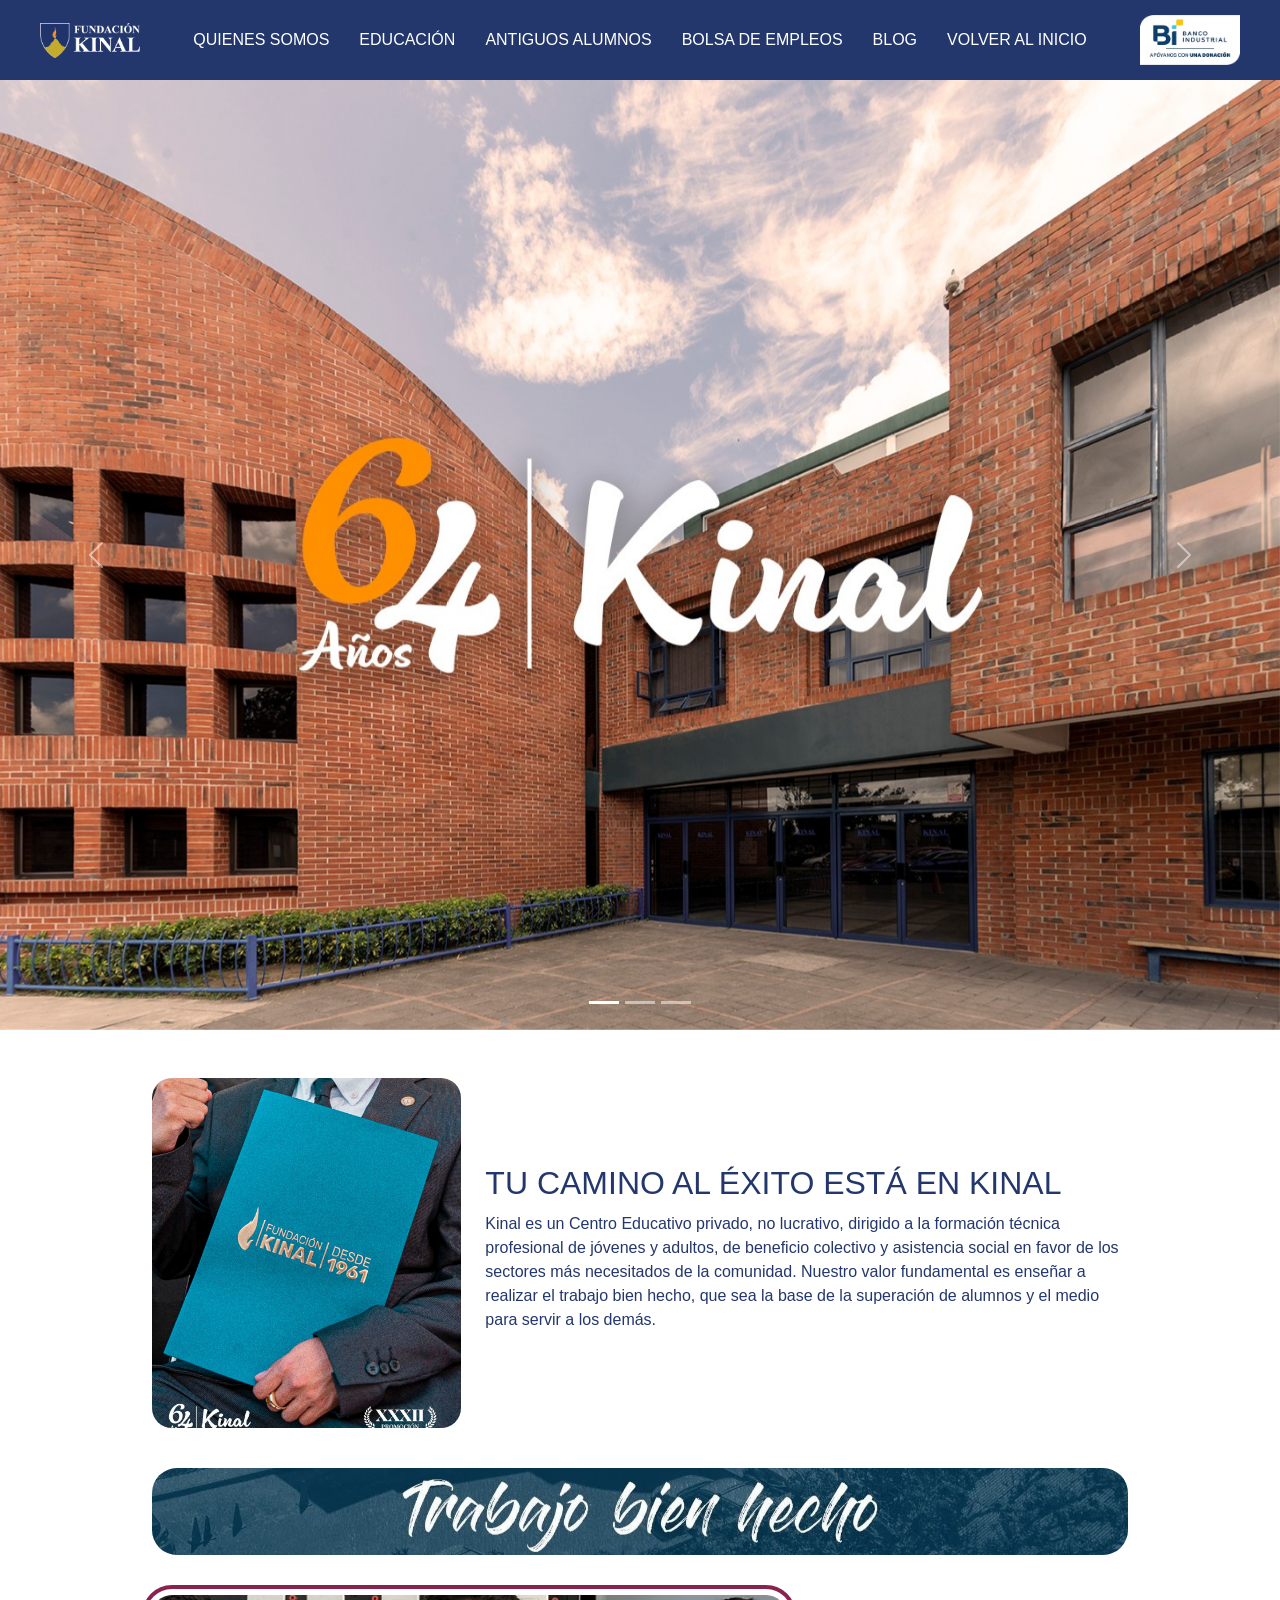
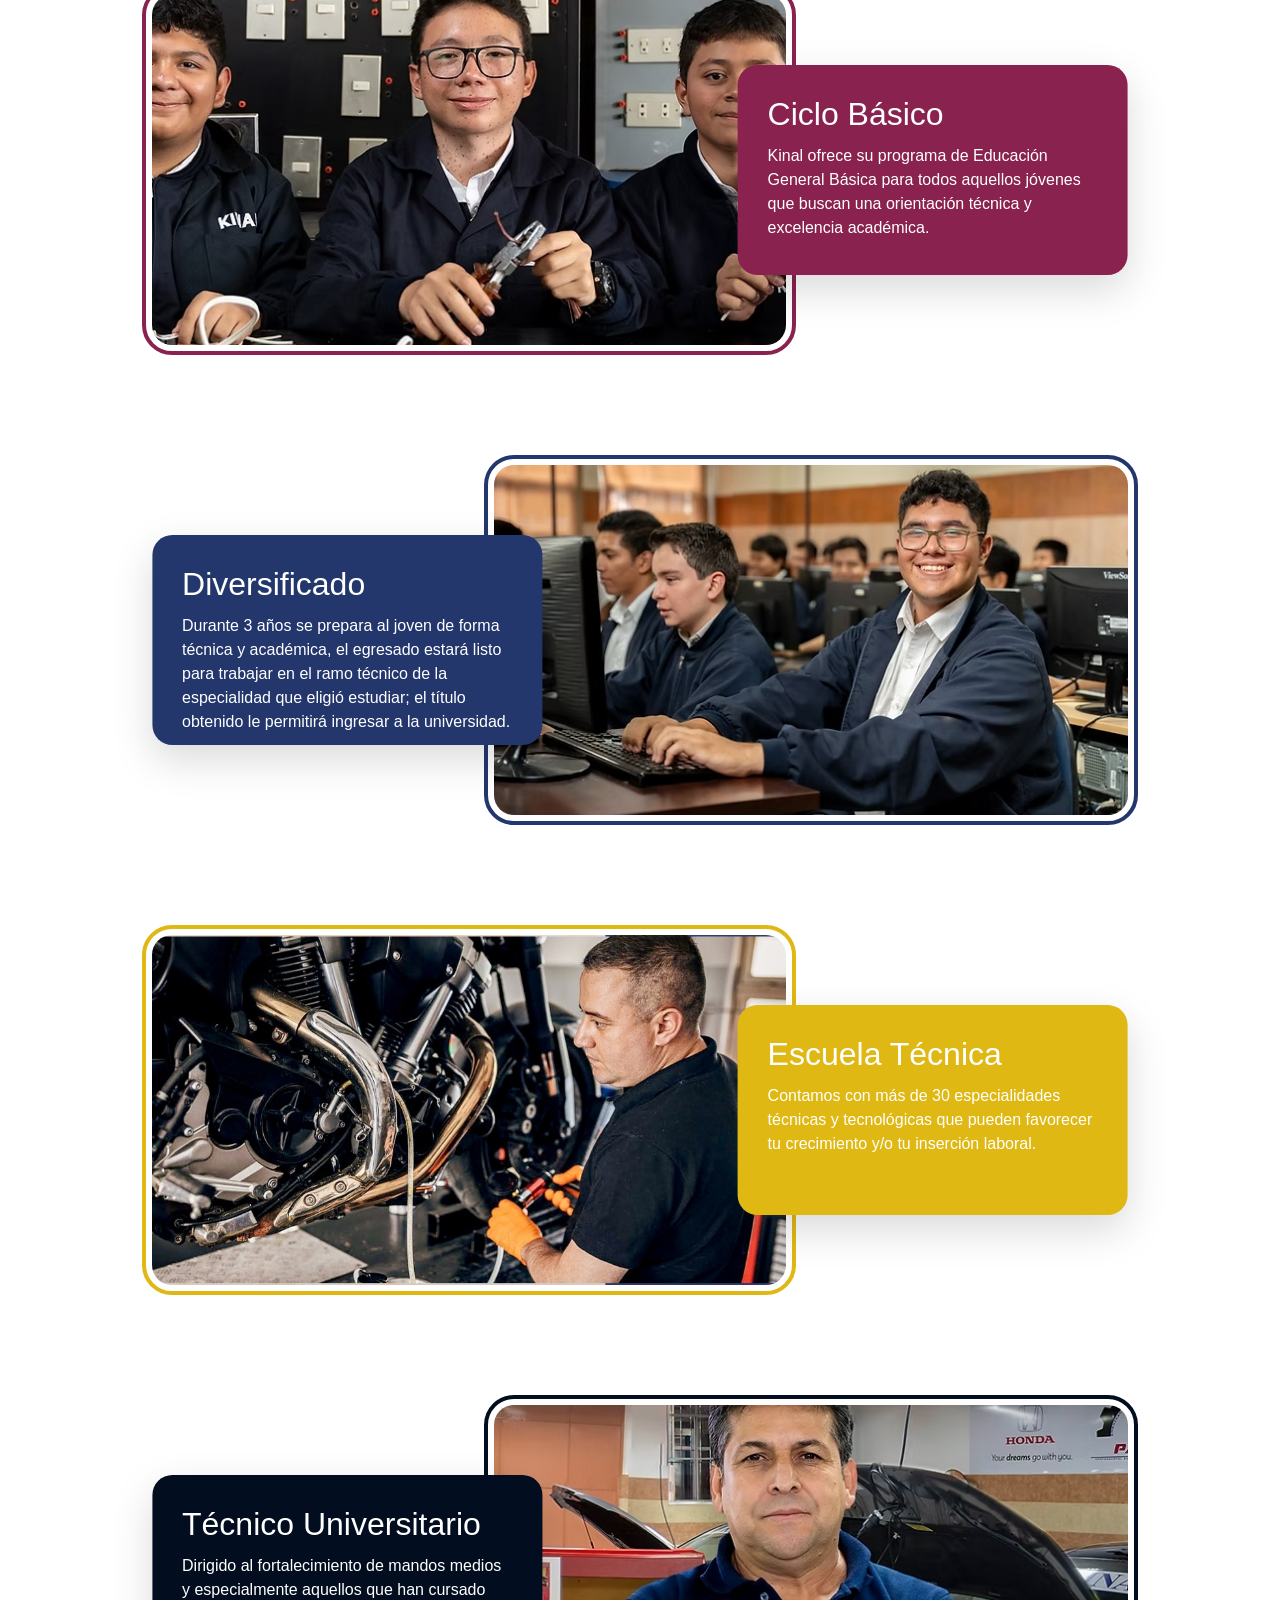
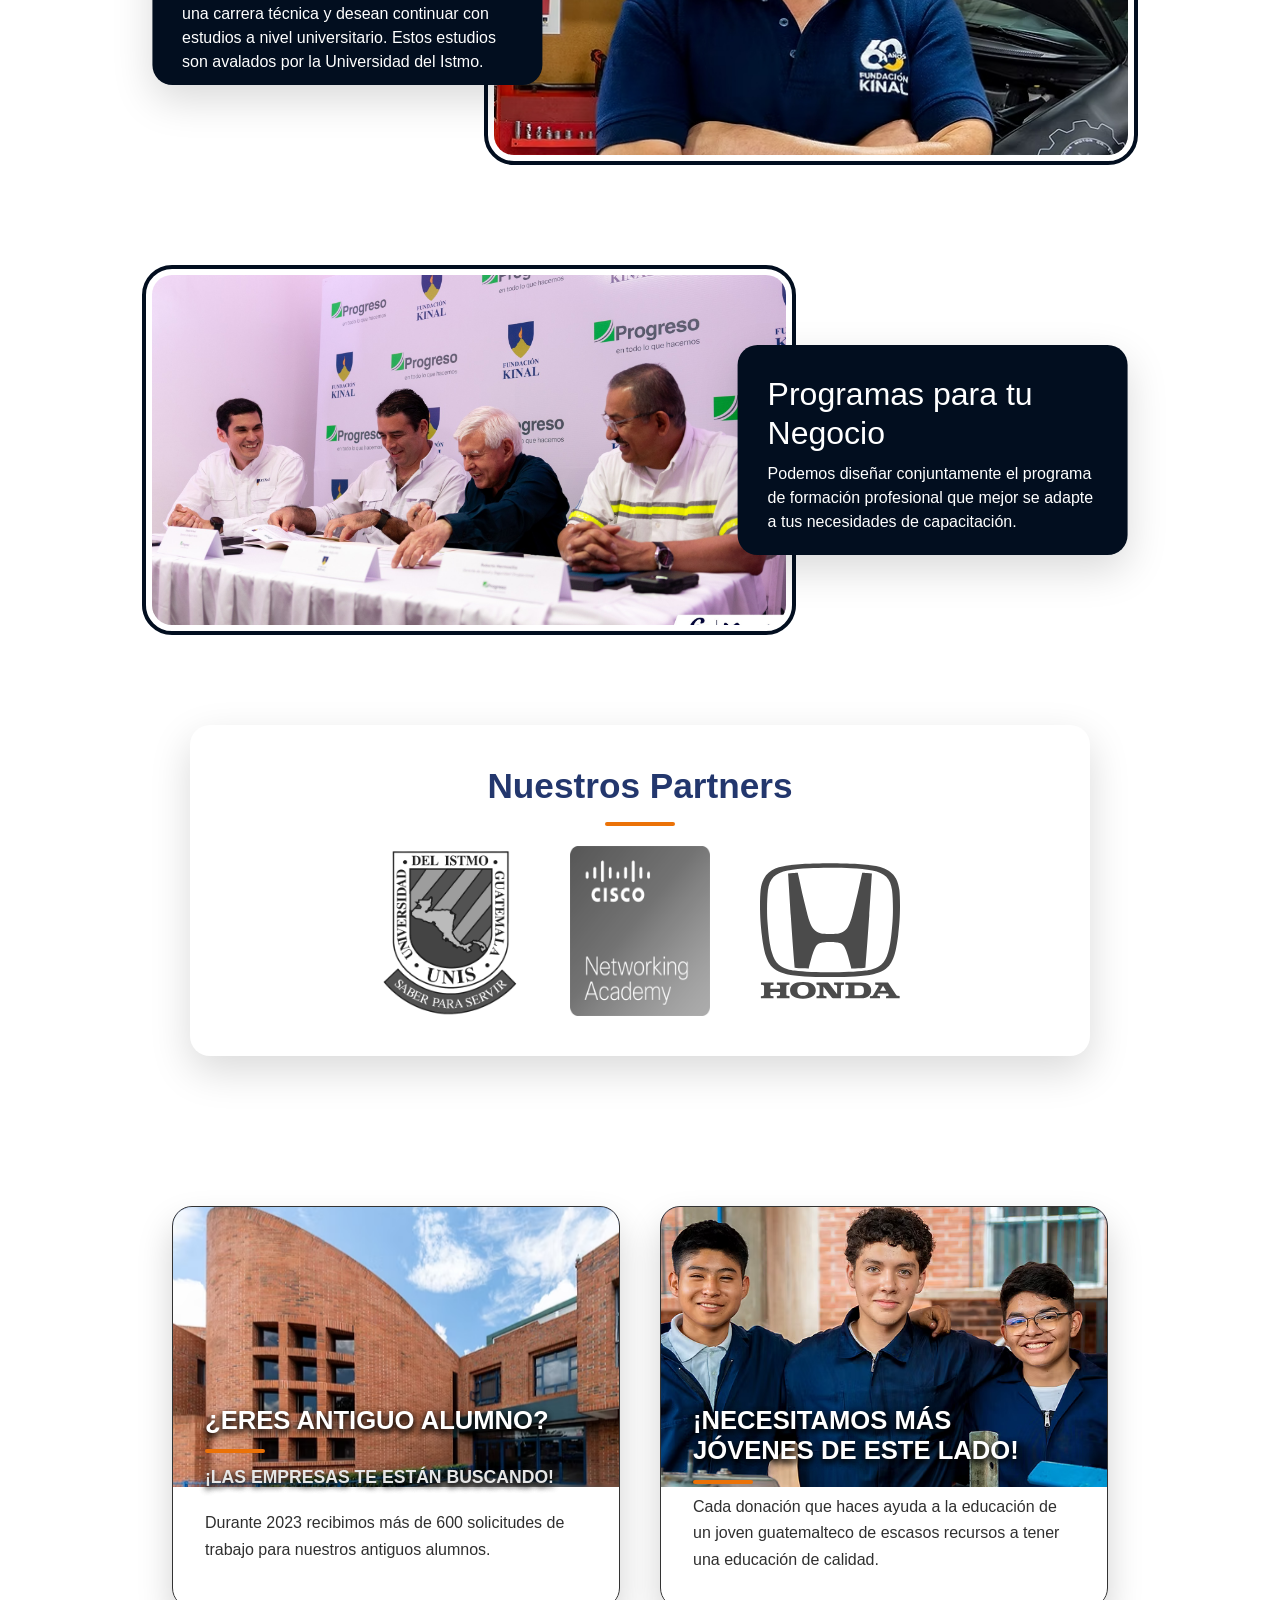
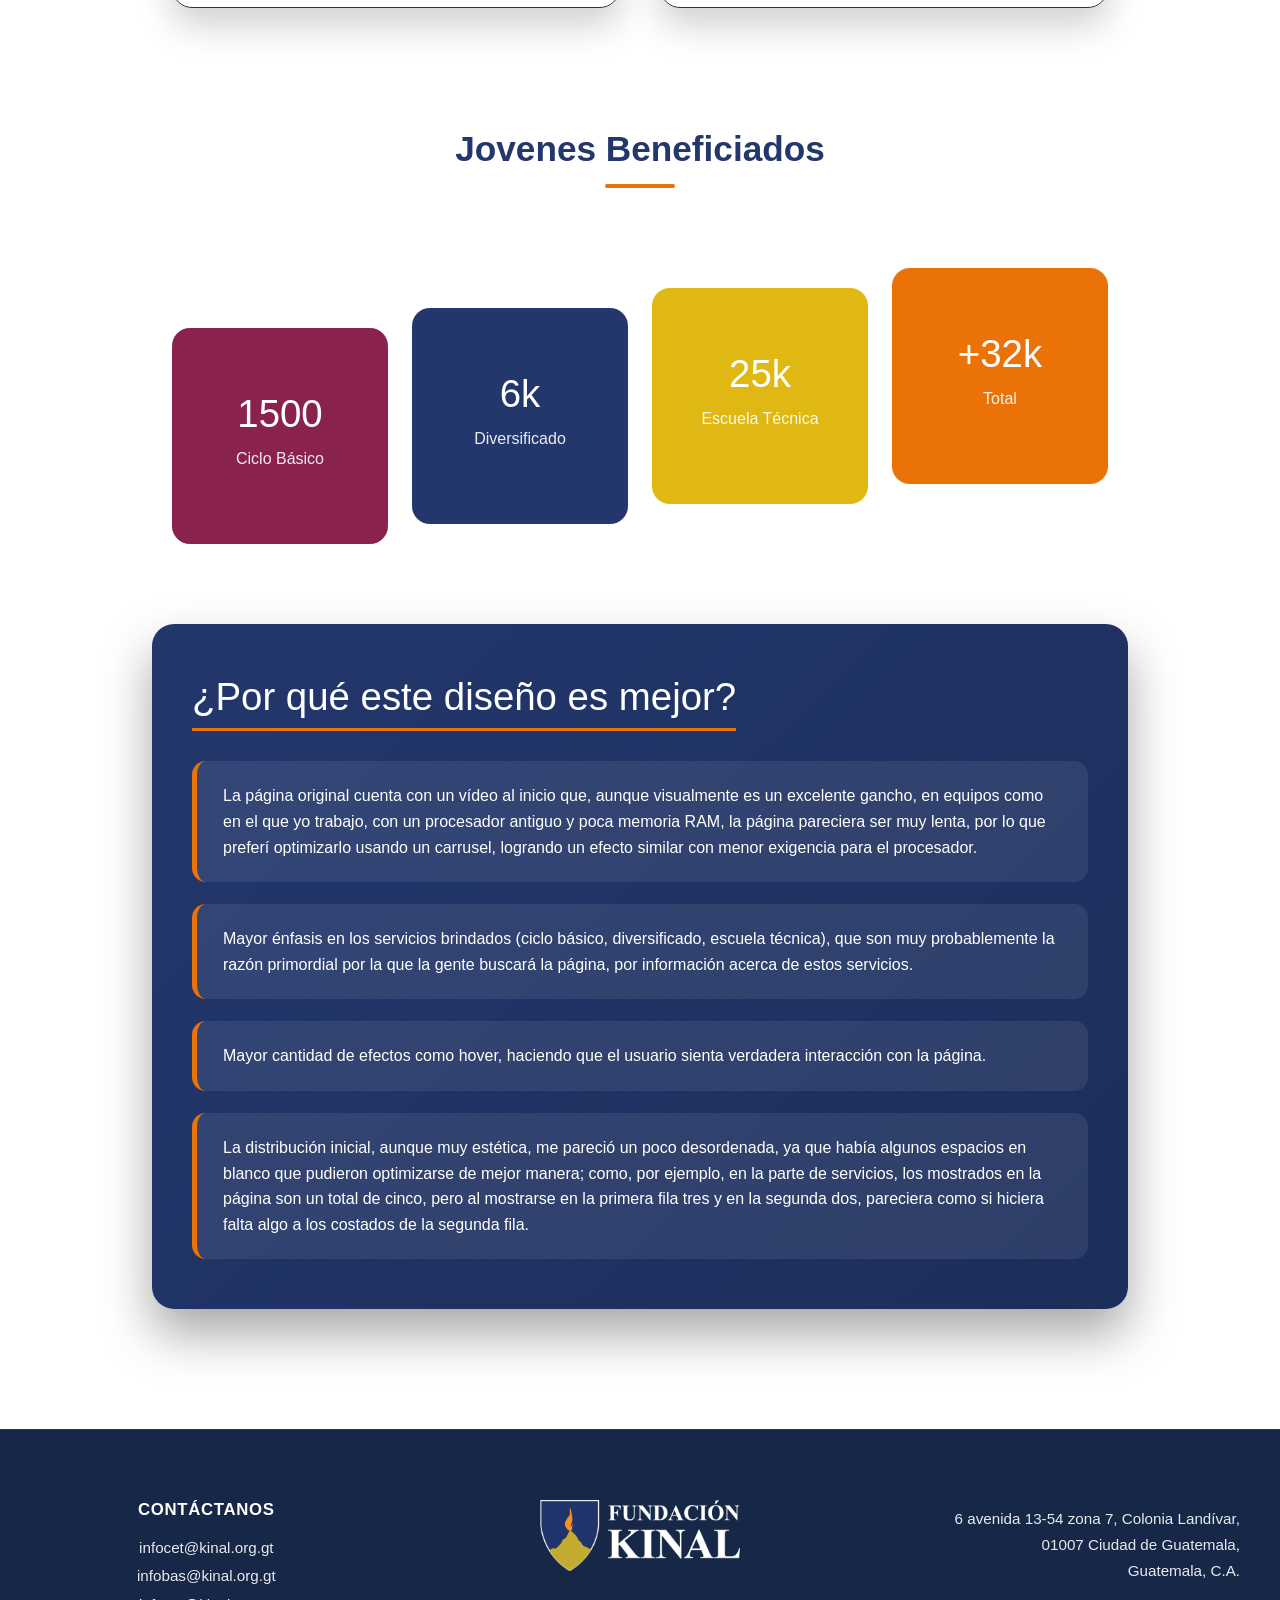
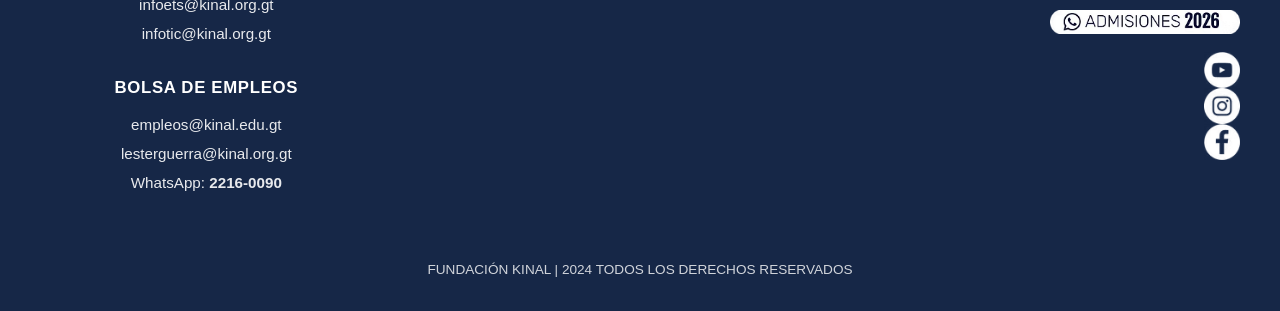
==== commit b10df744: "Se hicieron cambios en la navbar de Kinal, para que se ajuste el tamaño en pantallas más pequeñas y " ====
--- a/kinal.html
+++ b/kinal.html
@@ -15,7 +15,6 @@
     <header class="header">
         <div class="logo"><img src="assets/logo_kinal.png" alt=""></div>
         <nav class="nav">
-            <a href="#inicio">APÓYANOS</a>
             <a href="#galeria">QUIENES SOMOS</a>
             <a href="#servicios">EDUCACIÓN</a>
             <a href="#contacto">ANTIGUOS ALUMNOS</a>
--- a/components/layout/Grid/Grid.css
+++ b/components/layout/Grid/Grid.css
@@ -1,4 +1,3 @@
-/* CONTENEDORES */
 .container {
     max-width: 1000px;
     margin: 0 auto;
@@ -9,7 +8,6 @@
     margin: 0 auto;
 }
 
-/* GRID 2 COLUMNAS */
 .contenedor-rejilla-dos {
     display: grid;
     grid-template-columns: 1fr 1fr;
@@ -17,7 +15,6 @@
     padding: 20px;
 }
 
-/* GRID 3 COLUMNAS */
 .contenedor-rejilla {
     display: grid;
     grid-template-columns: repeat(3, 1fr);
@@ -25,7 +22,6 @@
     padding: 20px;
 }
 
-/* TARJETA BASE */
 .tarjeta {
     background-color: #222;
     border-radius: 12px;
@@ -43,14 +39,12 @@
     border-color: #E82A1C;
 }
 
-/* IMAGEN TARJETA */
 .imagen-tarjeta img {
     width: 100%;
     height: 200px;
     object-fit: cover;
 }
 
-/* TEXTO TARJETA */
 .texto-tarjeta {
     padding: 20px;
 }
--- a/styles/pages/kinal.css
+++ b/styles/pages/kinal.css
@@ -354,9 +354,22 @@
     background-color: rgba(255, 255, 255, 0.14);
 }
 
-
-
-
-
-
-
+@media (max-width: 1100px) {
+    .header {
+        flex-wrap: wrap;
+        justify-content: center;
+        row-gap: 20px;
+    }
+
+    .nav {
+        width: 100%;
+        justify-content: center;
+        flex-wrap: wrap;
+    }
+
+    .logo,
+    .bi {
+        flex: 0 0 auto;
+    }
+}
+
